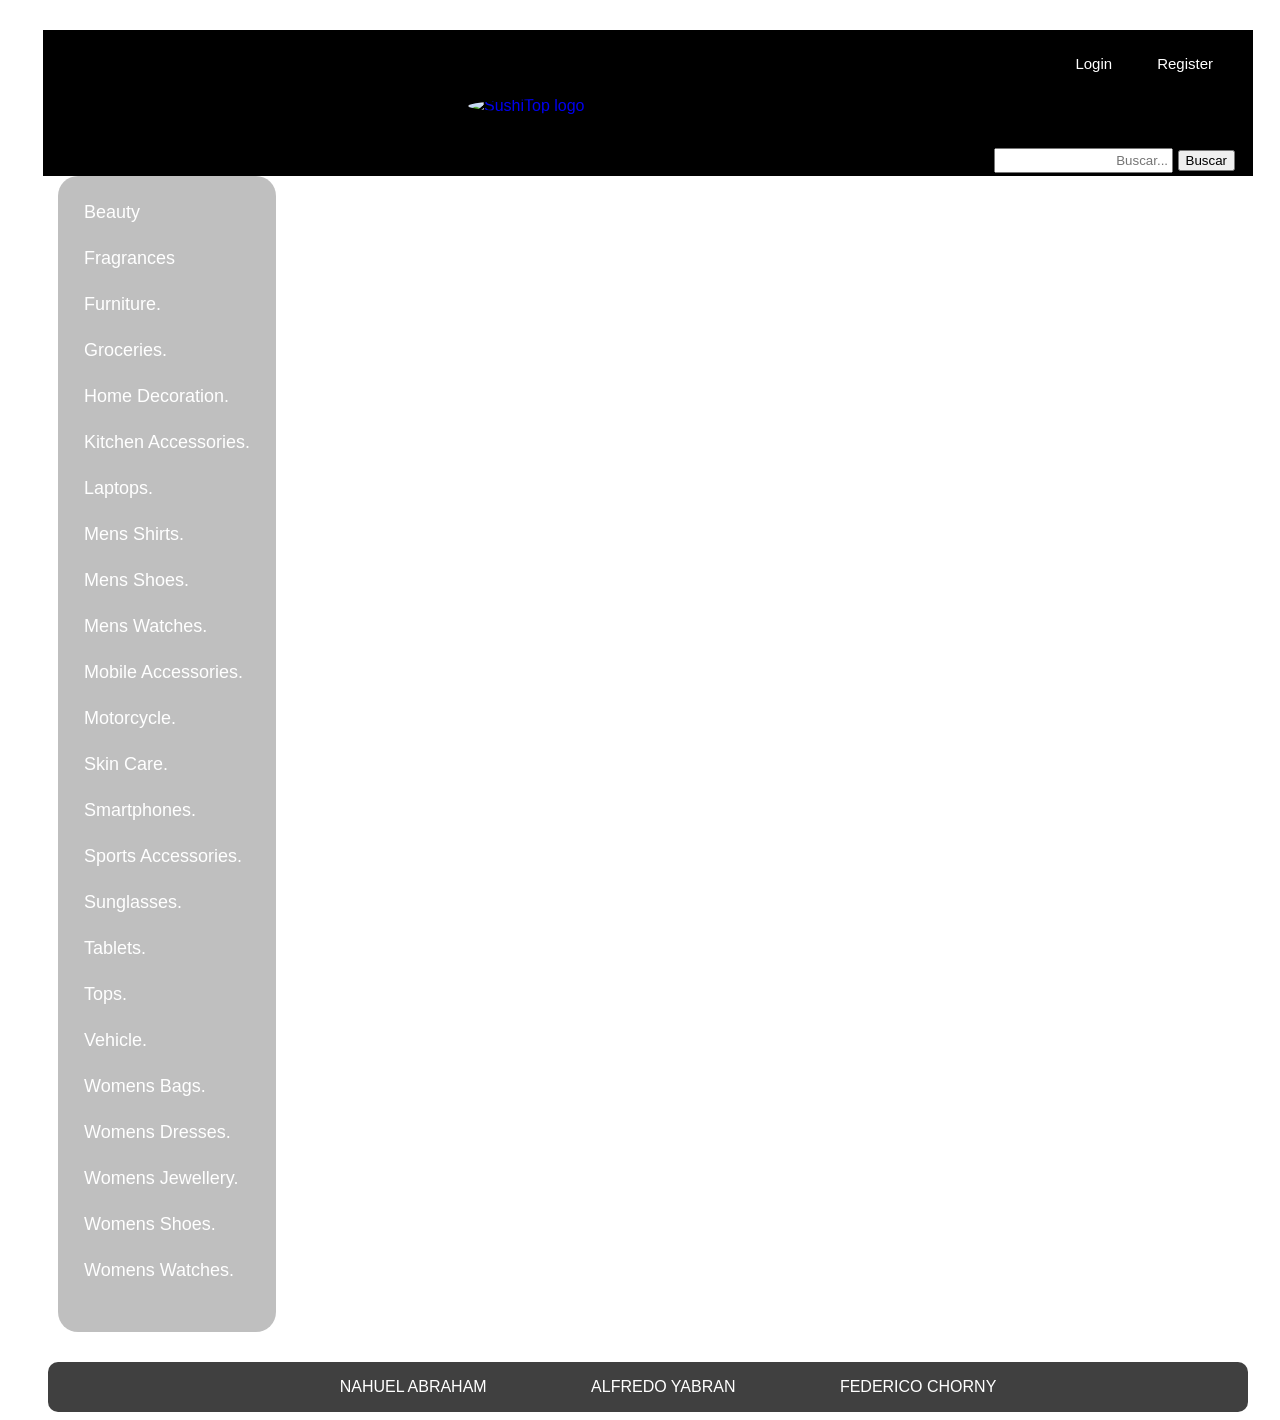
==== index.html @ ca2b3d21 "logout.js y detalles" ====
<!DOCTYPE html>
<html lang="es">
<head>
    <meta charset="UTF-8">
    <meta name="viewport" content="width=device-width, initial-scale=1.0">
    <title>SushiTop</title>
  <link rel="stylesheet" href="CSS/style.css">
</head>
<body>

  <header class="container">
    <div class="sushi-top"></div>
    <nav class="auth sinEmail">
      <ul>
        <li><a href="login.html">Login</a></li>
        <li><a href="register.html">Register</a></li>
      </ul>
    </nav>
    <div class="conEmail">
      <p class="saludo"></p>
      <p class="logOut">Logout</p>
    </div>
    <div class="logo">
          <a href="index.html"><img src="img/logo.svg" alt="SushiTop logo"></a>
    </div>
    <div class="searchbar">
      <form id="searchForm" action="./search-result.html" method="get" class="searchbarform">
            <input type="text" id="searchbar" name="buscar" class="searchbar" placeholder="Buscar...">
            <button type="submit" class="indbutton buttonsearch">Buscar</button>
      </form>
    </div>
  </header>
  <div class="categorysec">
 <main class="mainCategory">
          <aside class="categorynav">
            <ul class="categoryul">
                <li class="categorili"><a href="./category.html" class="categorya">Beauty</a></li>     
                <li class="categorili"><a href="./category.html" class="categorya" >Fragrances</a></li>       
                <li class="categorili"><a href="./category.html" class="categorya">Furniture.</a></li>
                <li class="categorili"><a href="./category.html" class="categorya"> Groceries.</a></li>
                <li class="categorili"><a href="./category.html" class="categorya"> Home Decoration.</a></li>
                <li class="categorili"><a href="./category.html" class="categorya"> Kitchen Accessories.</a></li>
                <li class="categorili"><a href="./category.html" class="categorya"> Laptops.</a></li>
                <li class="categorili"><a href="./category.html" class="categorya"> Mens Shirts.</a></li>
                <li class="categorili"><a href="./category.html" class="categorya"> Mens Shoes.</a></li>
                <li class="categorili"><a href="./category.html" class="categorya"> Mens Watches.</a></li>
                <li class="categorili"><a href="./category.html" class="categorya"> Mobile Accessories.</a></li>
                <li class="categorili"><a href="./category.html" class="categorya"> Motorcycle.</a></li>
                <li class="categorili"><a href="./category.html" class="categorya"> Skin Care.</a></li>
                <li class="categorili"><a href="./category.html" class="categorya"> Smartphones.</a></li>  
                <li class="categorili"><a href="./category.html" class="categorya"> Sports Accessories.</a></li>
                <li class="categorili"><a href="./category.html" class="categorya"> Sunglasses.</a></li>
                <li class="categorili"><a href="./category.html" class="categorya"> Tablets.</a></li>
                <li class="categorili"><a href="./category.html" class="categorya"> Tops.</a></li>
                <li class="categorili"><a href="./category.html" class="categorya"> Vehicle.</a></li>
                <li class="categorili"><a href="./category.html" class="categorya"> Womens Bags.</a></li>
                <li class="categorili"><a href="./category.html" class="categorya"> Womens Dresses.</a></li>
                <li class="categorili"><a href="./category.html" class="categorya"> Womens Jewellery.</a></li>
                <li class="categorili"><a href="./category.html" class="categorya"> Womens Shoes.</a></li>
                <li class="categorili"><a href="./category.html" class="categorya"> Womens Watches.</a></li>
            </ul>
          </aside>

<div>
  <h2>Mas Vendidos      </h2>
<section id="productos" class="products">
  <article class="card">
    
    <img src="img/avocado-salmon-roll.jpg" alt="">
      <h2>Avocado Salmon Roll x5</h2>
      <p>Precio: 15000 $</p>
      <a href="product.html" class="btn">Ver Detalles</a> 
      <br>
    </article>

    <article class="card">
    <img src="img/hot-roll.jpg" alt="">
      <h2>Hot Roll x5</h2>
      <p>Precio: 18000 $</p>
      <a href="product.html" class="btn">Ver Detalles</a> 
      <br>
    </article>

    <article class="card">
    <img src="img/new-york-roll.jpg" alt="">
      <h2>New York Roll x5</h2>
      <p>Precio: 17000 $</p>
      <a href="product.html" class="btn">Ver Detalles</a> 
      <br>
    </article>

    <article class="card">
    <img src="img/nigiri-de-salmon.jpg" alt="">
      <h2>Nigiri de Salmon x5</h2>
      <p>Precio: 20000 $</p>
      <a href="product.html" class="btn">Ver Detalles</a> 
      <br>
    </article>

    <article class="card">
    <img src="img/philadelphia-roll.jpg" alt="">
      <h2>Philadelphia Roll x5</h2>
      <p>Precio: 15000 $</p>
      <a href="product.html" class="btn">Ver Detalles</a> 
      <br>
    </article>
        <article class="card">
    <img src="img/Teriyaki-Salmon-Roll.jpg" alt="">
      <h2>Teriyaki Salmon Roll x5</h2>
      <p>Precio: 18000 $</p>
      <a href="product.html" class="btn">Ver Detalles</a> 
      <br>
    </article>
            <article class="card">
    <img src="img/Ebi-Togarashi-Roll-x5.jpg" alt="">
      <h2>Ebi Togarashi Roll X5</h2>
      <p>Precio: 20000 $</p>
      <a href="product.html" class="btn">Ver Detalles</a> 
      <br>
    </article>        <article class="card">
    <img src="img/salmon-boom-roll-x5.jpg" alt="">
      <h2>Salmon Boom Roll X5</h2>
      <p>Precio: 22000 $</p>
      <a href="product.html" class="btn">Ver Detalles</a> 
      <br>
    </article>
    <article class="card">
        <img src="img/togarashi-ny-phila-x5.jpg" alt="">
      <h2>Togarashi NY Phila x5</h2>
      <p>Precio: 21500 $</p>
      <a href="product.html" class="btn">Ver Detalles</a>
      <br>
    </article>
    <article class="card">
        <img src="img/tempura-salmon-roll-x5.jpg" alt="">
      <h2>Tempura Salmon Roll X5</h2>
      <p>Precio: 21000 $</p>
      <a href="product.html" class="btn">Ver Detalles</a>
      <br>
    </article>
    <article class="card">
      <img src="img/salmon-ebi-furai-roll.jpg" alt="">
      <h2>Salmon Ebi Furai Roll X5</h2>
      <p>Precio: 24000 $</p>
      <a href="product.html" class="btn">Ver Detalles</a>
      <br>
    </article>
    <article class="card">
      <img src="img/Buenos-aires-roll.jpg" alt="">
      <h2>Buenos Aires x5</h2>
      <p>Precio: 23500 $</p>
      <a href="product.html" class="btn">Ver Detalles</a>
      <br>
    </article>

  </section>
  <h2>Menos Vendidos </h2>
  <section id="masVendidos" class="products">
  <article class="card">
    <img src="img/avocado-salmon-roll.jpg" alt="">
      <h2>Avocado Salmon Roll x5</h2>
      <p>Precio: 15000 $</p>
      <a href="product.html" class="btn">Ver Detalles</a> 
      <br>
    </article>

    <article class="card">
    <img src="img/hot-roll.jpg" alt="">
      <h2>Hot Roll x5</h2>
      <p>Precio: 18000 $</p>
      <a href="product.html" class="btn">Ver Detalles</a> 
      <br>
    </article>

    <article class="card">
    <img src="img/new-york-roll.jpg" alt="">
      <h2>New York Roll x5</h2>
      <p>Precio: 17000 $</p>
      <a href="product.html" class="btn">Ver Detalles</a> 
      <br>
    </article>

    <article class="card">
    <img src="img/nigiri-de-salmon.jpg" alt="">
      <h2>Nigiri de Salmon x5</h2>
      <p>Precio: 20000 $</p>
      <a href="product.html" class="btn">Ver Detalles</a> 
      <br>
    </article>

    <article class="card">
    <img src="img/philadelphia-roll.jpg" alt="">
      <h2>Philadelphia Roll x5</h2>
      <p>Precio: 15000 $</p>
      <a href="product.html" class="btn">Ver Detalles</a> 
      <br>
    </article>
        <article class="card">
    <img src="img/Teriyaki-Salmon-Roll.jpg" alt="">
      <h2>Teriyaki Salmon Roll x5</h2>
      <p>Precio: 18000 $</p>
      <a href="product.html" class="btn">Ver Detalles</a> 
      <br>
    </article>
            <article class="card">
    <img src="img/Ebi-Togarashi-Roll-x5.jpg" alt="">
      <h2>Ebi Togarashi Roll X5</h2>
      <p>Precio: 20000 $</p>
      <a href="product.html" class="btn">Ver Detalles</a> 
      <br>
    </article>        <article class="card">
    <img src="img/salmon-boom-roll-x5.jpg" alt="">
      <h2>Salmon Boom Roll X5</h2>
      <p>Precio: 22000 $</p>
      <a href="product.html" class="btn">Ver Detalles</a> 
      <br>
    </article>
    <article class="card">
        <img src="img/togarashi-ny-phila-x5.jpg" alt="">
      <h2>Togarashi NY Phila x5</h2>
      <p>Precio: 21500 $</p>
      <a href="product.html" class="btn">Ver Detalles</a>
      <br>
    </article>
    <article class="card">
        <img src="img/tempura-salmon-roll-x5.jpg" alt="">
      <h2>Tempura Salmon Roll X5</h2>
      <p>Precio: 21000 $</p>
      <a href="product.html" class="btn">Ver Detalles</a>
      <br>
    </article>
    <article class="card">
      <img src="img/salmon-ebi-furai-roll.jpg" alt="">
      <h2>Salmon Ebi Furai Roll X5</h2>
      <p>Precio: 24000 $</p>
      <a href="product.html" class="btn">Ver Detalles</a>
      <br>
    </article>
    <article class="card">
      <img src="img/Buenos-aires-roll.jpg" alt="">
      <h2>Buenos Aires x5</h2>
      <p>Precio: 23500 $</p>
      <a href="product.html" class="btn">Ver Detalles</a>
      <br>
    </article>

  </section>
  </div>
  </main>
  </div>

<footer class="footer">
  <ul class="footer-ul">
    <li class="footer-li">NAHUEL ABRAHAM </li>
    <li class="footer-li">ALFREDO YABRAN </li>
    <li class="footer-li">FEDERICO CHORNY</li>
  </ul>  
</footer>

    <script src="./JS/index.js"></script>
    <script src="./JS/search-result.js"></script>
    <script src="./JS/category.js"></script>
    <script src="./JS/saludo.js"></script>
    <script src="./JS/logout.js"></script>

</body>



</html>
---- CSS/style.css ----
/* Index */

html, body {
  width: 100%;
  min-width: 0;
}

body {
  font-family: Arial, Helvetica, sans-serif;
  background-image: url('../img/elegante-fondo-madera-negra-texturas.avif');
  background-repeat: no-repeat;
  background-size: 100% 100%;
  color: rgb(255, 255, 255);
}

ul, ol {
  list-style: none;
}

img {
  display: block;
  width: 100%;
}

img {
  display: flex;
  width: 100%;
}

a {
  text-decoration: none;
}


/* container */

.container {
    width: 100%;
    max-width: 1180px;
    margin: 0 auto;
    padding: 0 15px;
}

.mainCategory {
    display: flex;
    width: 100%;
    max-width: 1180px;
    margin: 0 auto;
    padding: 0 15px;
}


/* HEADER */

header {
  padding-top: 20px;
  background-color: #000000;
}

.sushi-top {
  text-align: right;
  margin-bottom: 30px;
}

.logo {
  display: flex;
  justify-content: center;
  margin-bottom: 30px;
}

.logo img {
  width: 360px;
  border-radius: 50%;
}

.auth {
  font-size: 12px;
  color: #000000;
  margin-left: 10px;
  display: flex;
  justify-content: right;
  padding: 25px;
}

.auth ul {
  margin: 0;
  padding: 0;
  display: flex;
}

.auth li {
  margin-left: 45px;
}

.auth a {
  font-size: 15px;
  color: #ffffff;
  display: flex;
  justify-content: right;
}

.searchbar {
  text-align: right;
  padding: 3px;
}

/* Estado de login (sinEmail / conEmail) */

.conEmail {
  display: none;
  text-align: right;
  padding: 25px;
  color: #ffffff;
}

.saludo {
  font-size: 15px;
  margin-bottom: 6px;
}

.logOut {
  font-size: 15px;
  cursor: pointer;
  text-decoration: underline;
}

/* Category */

.categorynav {
    background-color: rgba(128, 128, 128, 0.5);
    border-radius: 20px;
    font-family: Arial, Helvetica, sans-serif;
    display: flex;
    flex-direction: column;
    padding: 26px;
}

.categoryul {
    display: flex;
    flex-direction: column;
    list-style: none;
    padding: 0;
    margin: 0;
}

.categorili {
    margin-bottom: 25px;
}

.categorynav a {
    color: #ffffff;
    font-size: 18px;
    align-items: center;
}

.categorylist {
    justify-content: space-around;
}


/* Product */

.products {
  display: flex;
  flex-wrap: wrap;
  justify-content: space-between;
}

.card {
  width: 450px;
  padding: 1%;
}

.card img {
  height: 75%;
}

.card h2 {
  font-size: 18px;
  color: #ffffff;
  margin: 10px 0;
  text-align: center;
}

.card p {
  font-size: 13px;
  margin-bottom: 10px;
}

.btn {
  background: #444;
  color: white;
  padding: 8px 12px;
  font-size: 12px;
}

.divcate {
  width: 300px;
  background: rgba(0,0,0,0.45);
  border-radius: 12px;
  padding: 12px;
  box-sizing: border-box;
  margin-bottom: 18px;
}

.divcate .produim {
  height: 160px;
  width: 100%;
  object-fit: contain;
  border-radius: 8px;
  display: block;
}

.produtit {
  font-weight: 700;
  font-size: 16px;
  color: #ffffff;
  margin: 8px 0 6px 0;
  text-align: center;
}

.produdes {
  font-size: 13px;
  color: #dddddd;
  margin-bottom: 8px;
}

.produprec {
  color: burlywood;
  font-weight: 700;
  margin-bottom: 8px;
}

.produinfo {
  background: #444;
  color: white;
  padding: 6px 10px;
  font-size: 13px;
  border-radius: 8px;
  display: inline-block;
  text-decoration: none;
}

.product-container {
  width: 100%;
  max-width: 1180px;
  margin: 40px auto;
  padding: 0;
}

.product-container h1 {
  margin-bottom: 24px;
  color: #ffffff;
}

.product-info {
  padding: 26px;
  border-radius: 20px;
  font-family: Arial, Helvetica, sans-serif;
  display: flex;
  flex-direction: column;
  justify-content: space-around;
  max-width: 1180px;
  margin: 0 auto;
}

.tags {
  letter-spacing: 10px;
  background-color: #444;
}

.precio {
  font-size: 40px;
  font-family: 'Times New Roman', Times, serif;
  color: burlywood;
}

.tags {
  background-color: #444;
  color: #ffffff;
  font-size: 12px;
  padding: 6px 14px;
  border-radius: 20px;
  display: inline-block;
  margin-bottom: 12px;
}

.tags a {
    color: white;
}

.containerReviews h3 {
  font-size: 16px;
  margin-top: 20px;
  margin-bottom: 14px;
}

.containerReviews input,
.containerReviews select,
.containerReviews textarea {
  background: #222222;
  color: #ffffff;
  border-radius: 6px;
  padding: 10px;
  margin-bottom: 12px;
  font-size: 13px;
  width: 100%;
  box-sizing: border-box;
}

.containerReviews button {
  background: #444444;
  color: white;
  padding: 10px;
  border-radius: 6px;
  font-size: 14px;
  width: 100%;
}

/* login y register */

.login-container {
  display: flex;
  justify-content: center;
  align-items: center;
  min-height: 100vh;
}

.usersec {
    width: 100%;
    display: flex;
    flex-direction: column;
    align-items: center;
    height: 88vh;
    justify-content: center;
}

.usersec h1 {
  text-align: center;
}

.usersec a {
  text-align: center;
}

.form_user {
    background-color: rgba(0, 0, 0, 0.295);
    padding: 26px;
    border-radius: 20px;
    font-family: Arial, Helvetica, sans-serif;
    display: flex;
    flex-direction: column;
    justify-content: space-around;
    height: 490px;
}


/* Footer */

footer {
  background: rgb(64, 64, 64);
  margin: 30px auto 0;
  border-radius: 10px;
  width: 100%;
  max-width: 1200px;
  color: #ffffff;
  justify-content: space-around;
}

footer {
  display: flex;
  margin-bottom: auto;
  text-align: center;
}

footer li {
  display: inline;
  margin: 50px;
}


/* Celular */

@media (max-width: 420px) {

  body {
    background-size: cover;
  }

  .container {
    width: 100%;
    padding: 0 10px;
    box-sizing: border-box;
  }

  header {
    padding-top: 10px;
  }

  .auth {
    justify-content: center;
    padding: 10px;
    margin-left: 0;
  }

  .auth li {
    margin-left: 20px;
  }

  .auth a {
    margin-left: 0;
    font-size: 13px;
  }

  .logo img {
    width: 180px;
  }

  .searchbar {
    text-align: center;
    padding: 6px 10px;
  }

  .searchbar input {
    width: 70%;
  }

  .mainCategory {
    flex-direction: column;
    padding: 0 10px;
    box-sizing: border-box;
  }

  .categorynav {
    width: 100%;
    box-sizing: border-box;
    margin-bottom: 20px;
    border-radius: 10px;
  }

  .categorynav a {
    font-size: 15px;
  }

  .categorili {
    margin-bottom: 15px;
  }

  .products {
    display: flex;
    flex-direction: row;
    flex-wrap: wrap;
    justify-content: space-evenly;
  }

  .divcate {
    width: 150px;
  }

  .card {
    width: 100%;
    box-sizing: border-box;
    padding: 10px;
  }

  .card img {
    height: auto;
    width: 100%;
  }

  .card h2 {
    font-size: 16px;
  }

  .product-container {
    padding: 0 10px;
    margin: 20px auto;
    box-sizing: border-box;
  }

  .product-info {
    padding: 16px 10px;
    box-sizing: border-box;
  }

  .precio {
    font-size: 28px;
  }

  .usersec {
    height: auto;
    padding: 30px 10px;
    box-sizing: border-box;
  }

  .form_user {
    width: 100%;
    box-sizing: border-box;
    height: 400px;
    padding: 20px;
    border-radius: 14px;
  }

  footer {
    flex-direction: column;
    width: 100%;
    border-radius: 0;
    margin-top: 20px;
    padding: 16px 0;
    box-sizing: border-box;
  }

  footer li {
    display: block;
    margin: 8px 0;
    text-align: center;
  }
}
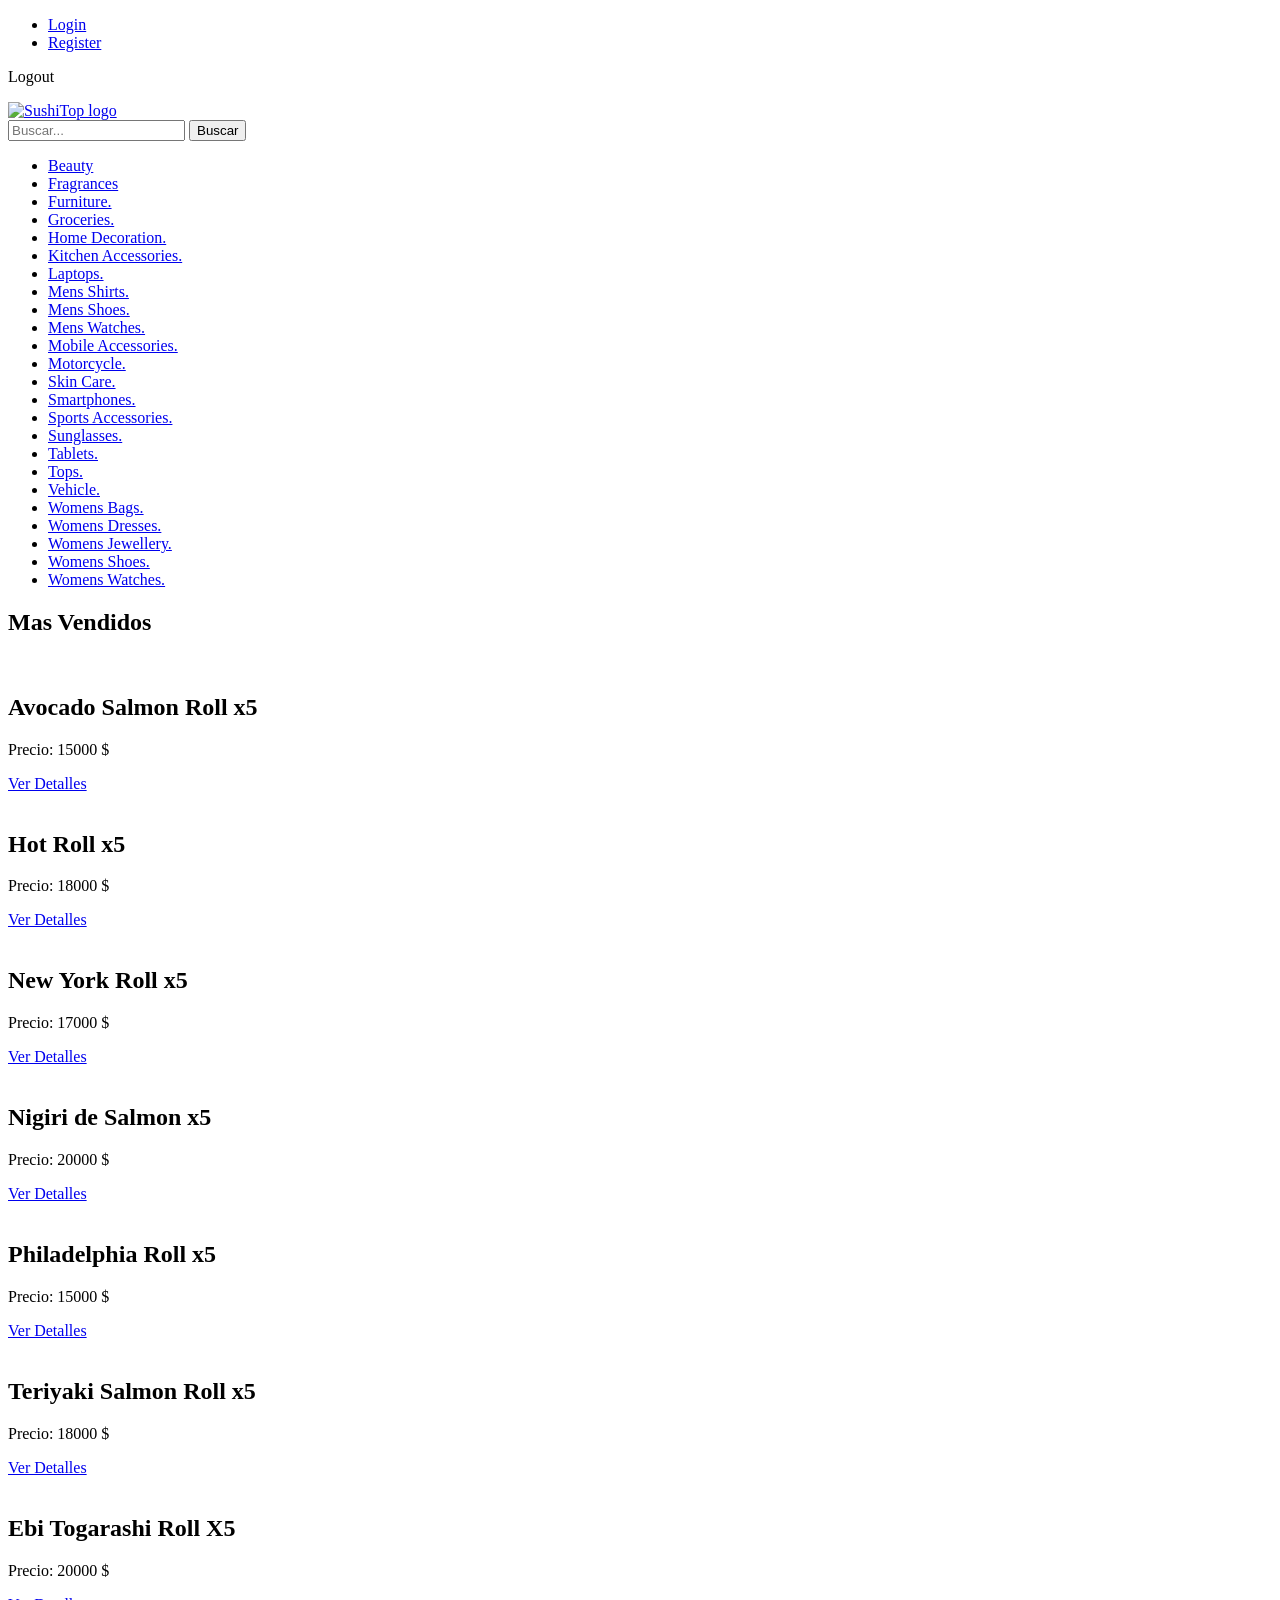
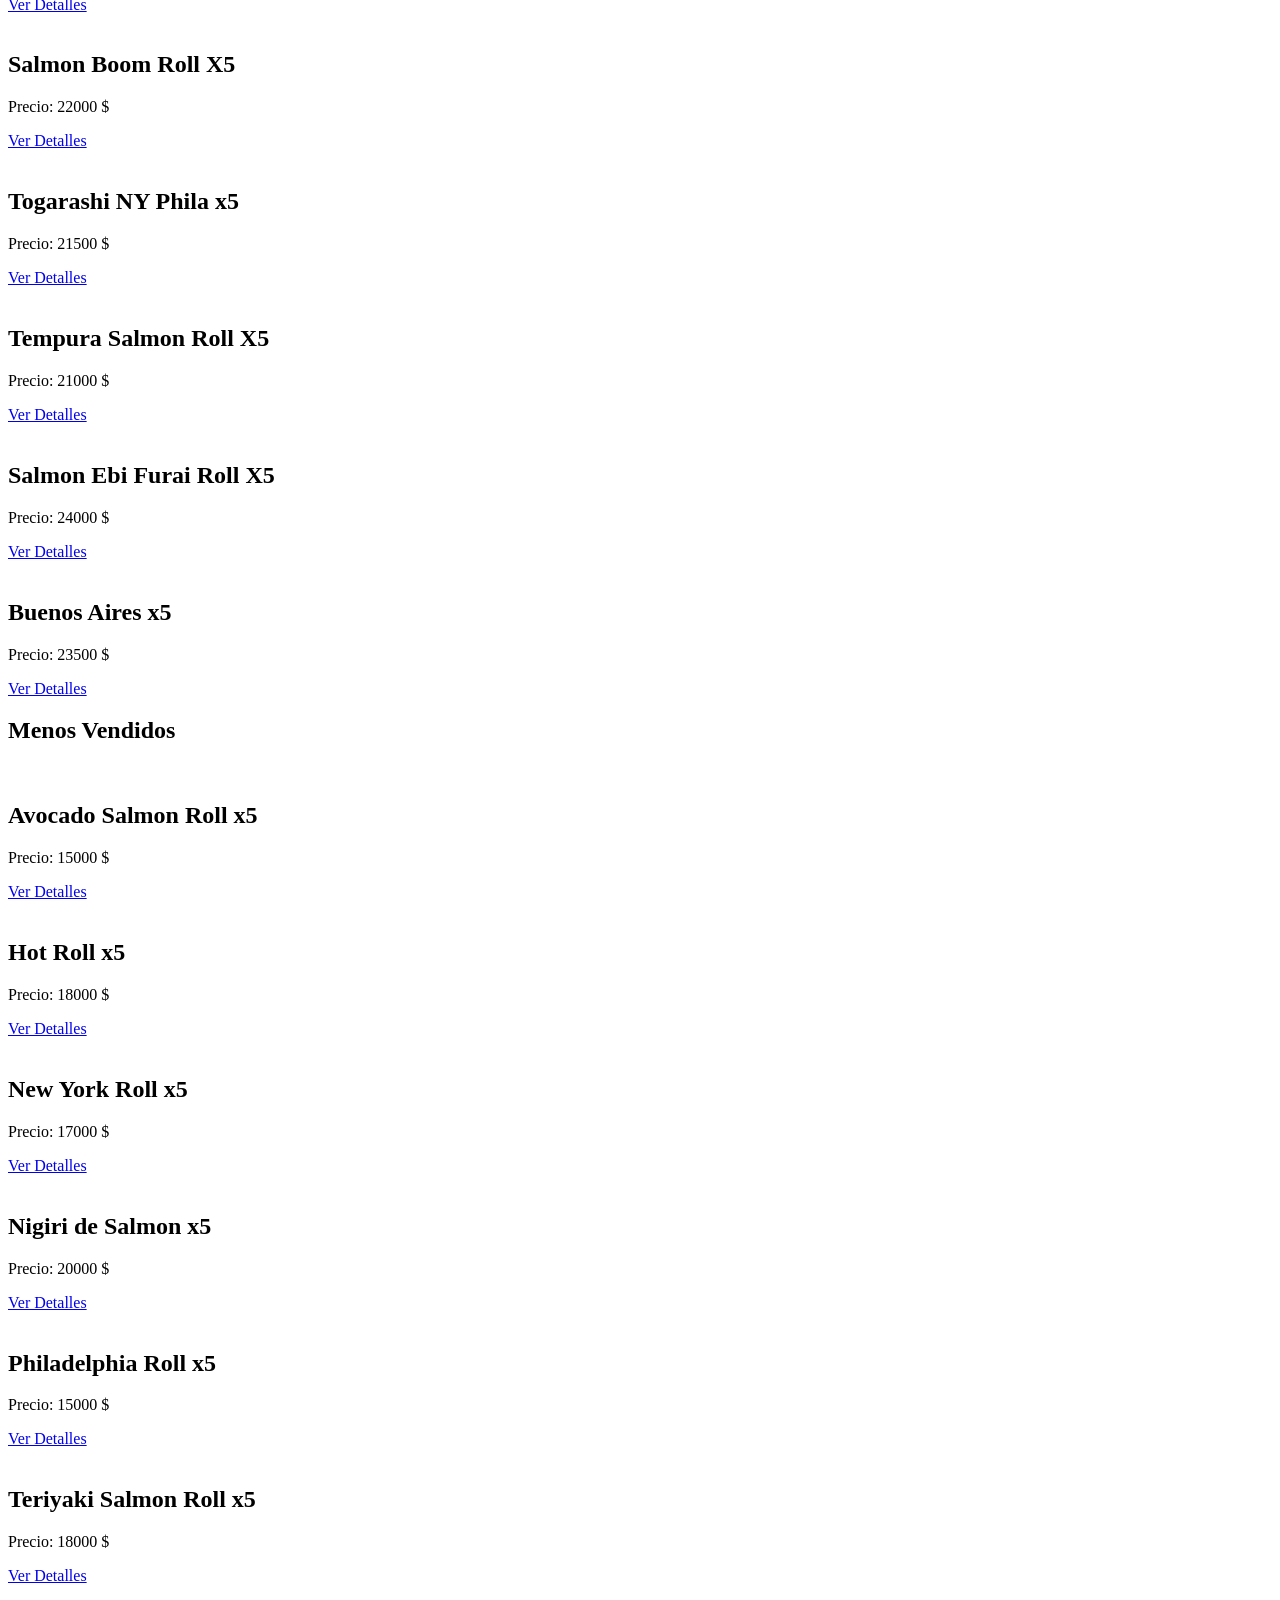
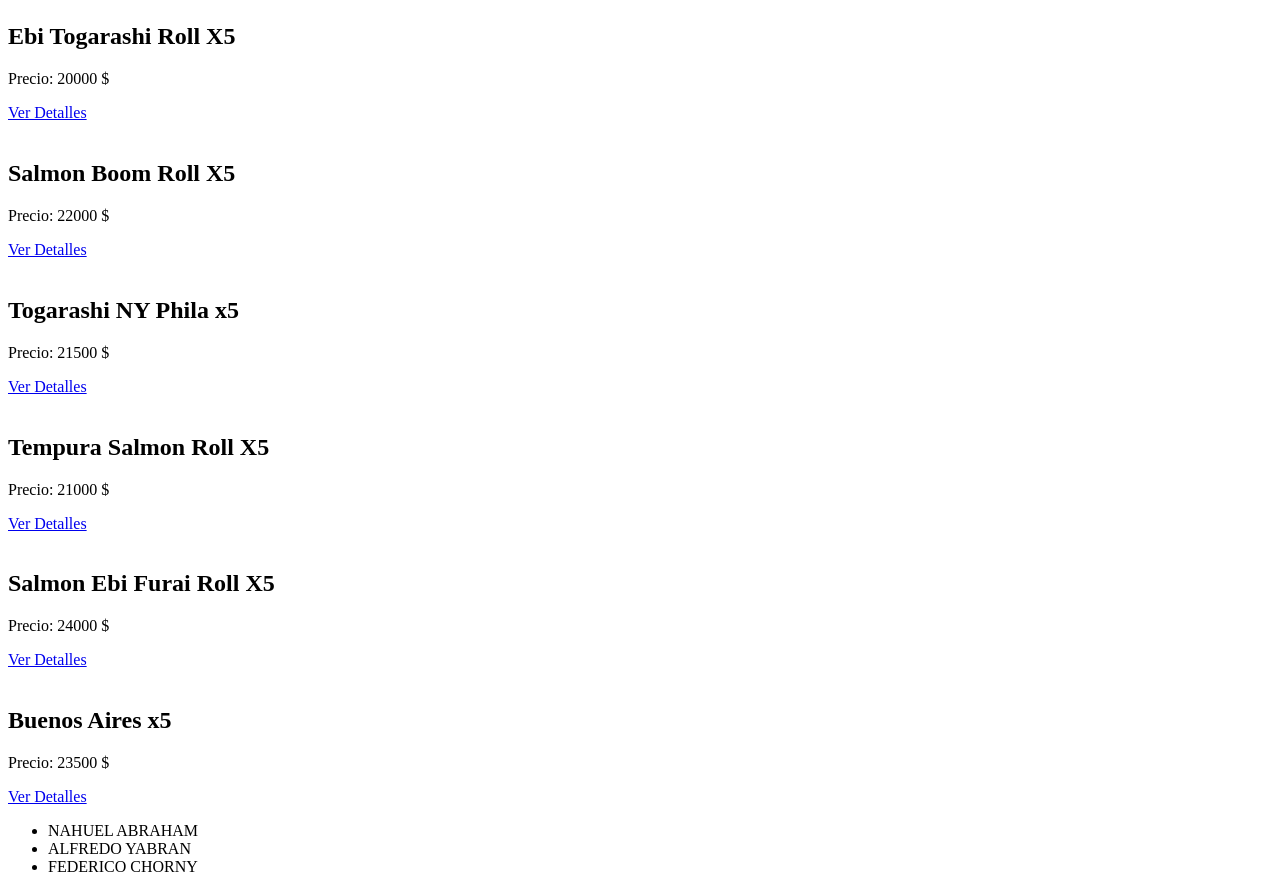
==== commit 3eab2a76: "ordeno nombres de carpetas segun la consigna y arreglo los script src de cada pagina" ====
--- a/index.html
+++ b/index.html
@@ -4,7 +4,7 @@
     <meta charset="UTF-8">
     <meta name="viewport" content="width=device-width, initial-scale=1.0">
     <title>SushiTop</title>
-  <link rel="stylesheet" href="CSS/style.css">
+    <link rel="stylesheet" href="css/style.css">
 </head>
 <body>
 
@@ -257,11 +257,9 @@
   </ul>  
 </footer>
 
-    <script src="./JS/index.js"></script>
-    <script src="./JS/search-result.js"></script>
-    <script src="./JS/category.js"></script>
-    <script src="./JS/saludo.js"></script>
-    <script src="./JS/logout.js"></script>
+<script src="./js/index.js"></script>
+<script src="./js/saludo.js"></script>
+<script src="./js/logout.js"></script>
 
 </body>
 
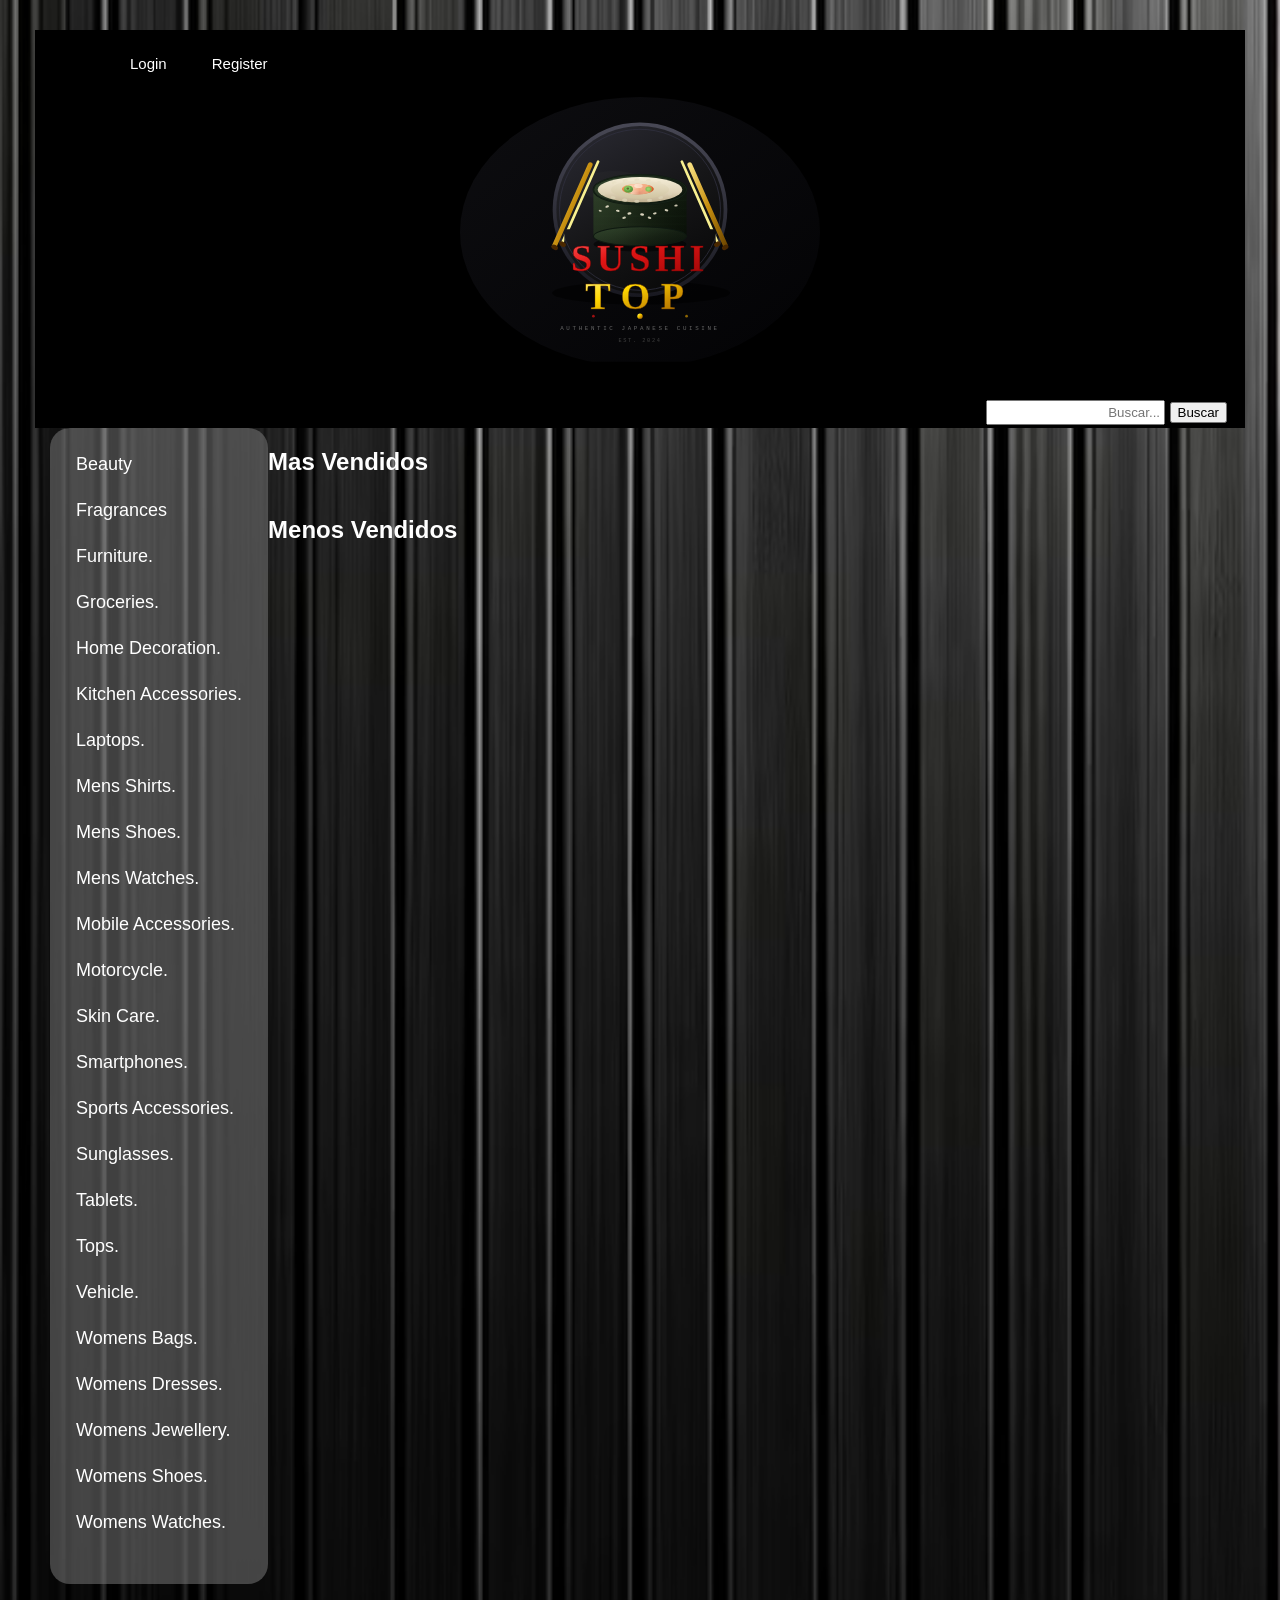
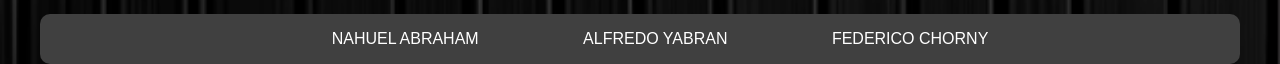
==== commit bb7319d0: "cambios" ====
--- a/index.html
+++ b/index.html
@@ -4,7 +4,7 @@
     <meta charset="UTF-8">
     <meta name="viewport" content="width=device-width, initial-scale=1.0">
     <title>SushiTop</title>
-    <link rel="stylesheet" href="css/style.css">
+  <link rel="stylesheet" href="CSS/style.css">
 </head>
 <body>
 
@@ -257,9 +257,10 @@
   </ul>  
 </footer>
 
-<script src="./js/index.js"></script>
-<script src="./js/saludo.js"></script>
-<script src="./js/logout.js"></script>
+    <script src="./JS/index.js"></script>
+    <script src="./JS/search-result.js"></script>
+    <script src="./JS/saludo.js"></script>
+    <script src="./JS/logout.js"></script>
 
 </body>
 
--- a/CSS/style.css
+++ b/CSS/style.css
@@ -0,0 +1,519 @@
+/* Index */
+
+html, body {
+  width: 100%;
+  min-width: 0;
+  margin: 0;
+}
+
+body {
+  font-family: Arial, Helvetica, sans-serif;
+  background-image: url('../img/elegante-fondo-madera-negra-texturas.avif');
+  background-repeat: no-repeat;
+  background-size: 100% 100%;
+  color: rgb(255, 255, 255);
+}
+
+ul, ol {
+  list-style: none;
+}
+
+img {
+  display: block;
+  width: 100%;
+}
+
+img {
+  display: flex;
+  width: 100%;
+}
+
+a {
+  text-decoration: none;
+}
+
+
+/* container */
+
+.container {
+    width: 100%;
+    max-width: 1180px;
+    margin: 0 auto;
+    padding: 0 15px;
+}
+
+.mainCategory {
+    display: flex;
+    width: 100%;
+    max-width: 1180px;
+    margin: 0 auto;
+    padding: 0 15px;
+}
+
+
+/* HEADER */
+
+header {
+  padding-top: 20px;
+  background-color: #000000;
+}
+
+.sushi-top {
+  text-align: right;
+  margin-bottom: 30px;
+}
+
+.logo {
+  display: flex;
+  justify-content: center;
+  margin-bottom: 30px;
+}
+
+.logo img {
+  width: 360px;
+  border-radius: 50%;
+}
+
+.auth {
+  font-size: 12px;
+  color: #000000;
+  margin-left: 10px;
+  display: flex;
+  justify-content: right;
+  padding: 25px;
+}
+
+.auth ul {
+  margin: 0;
+  padding: 0;
+  display: flex;
+}
+
+.auth li {
+  margin-left: 45px;
+}
+
+.auth a {
+  font-size: 15px;
+  color: #ffffff;
+  display: flex;
+  justify-content: right;
+}
+
+.searchbar {
+  text-align: right;
+  padding: 3px;
+}
+
+/* Estado de login (sinEmail / conEmail) */
+
+.conEmail {
+  display: none;
+  text-align: right;
+  padding: 25px;
+  color: #ffffff;
+}
+
+.saludo {
+  font-size: 15px;
+  margin-bottom: 6px;
+}
+
+.logOut {
+  font-size: 15px;
+  cursor: pointer;
+  text-decoration: underline;
+}
+
+/* Category */
+
+.categorynav {
+    background-color: rgba(128, 128, 128, 0.5);
+    border-radius: 20px;
+    font-family: Arial, Helvetica, sans-serif;
+    display: flex;
+    flex-direction: column;
+    padding: 26px;
+}
+
+.categoryul {
+    display: flex;
+    flex-direction: column;
+    list-style: none;
+    padding: 0;
+    margin: 0;
+}
+
+.categorili {
+    margin-bottom: 25px;
+}
+
+.categorynav a {
+    color: #ffffff;
+    font-size: 18px;
+    align-items: center;
+}
+
+.categorylist {
+    justify-content: space-around;
+}
+
+
+/* Product */
+
+.products {
+  display: flex;
+  flex-wrap: wrap;
+  justify-content: space-between;
+}
+
+.card {
+  width: 450px;
+  padding: 1%;
+}
+
+.card img {
+  height: 75%;
+}
+
+.card h2 {
+  font-size: 18px;
+  color: #ffffff;
+  margin: 10px 0;
+  text-align: center;
+}
+
+.card p {
+  font-size: 13px;
+  margin-bottom: 10px;
+}
+
+.btn {
+  background: #444;
+  color: white;
+  padding: 8px 12px;
+  font-size: 12px;
+}
+
+.divcate {
+  width: 300px;
+  background: rgba(0,0,0,0.45);
+  border-radius: 12px;
+  padding: 12px;
+  box-sizing: border-box;
+  margin-bottom: 18px;
+}
+
+.divcate .produim {
+  height: 160px;
+  width: 100%;
+  object-fit: contain;
+  border-radius: 8px;
+  display: block;
+}
+
+.produtit {
+  font-weight: 700;
+  font-size: 16px;
+  color: #ffffff;
+  margin: 8px 0 6px 0;
+  text-align: center;
+}
+
+.produdes {
+  font-size: 13px;
+  color: #dddddd;
+  margin-bottom: 8px;
+}
+
+.produprec {
+  color: burlywood;
+  font-weight: 700;
+  margin-bottom: 8px;
+}
+
+.produinfo {
+  background: #444;
+  color: white;
+  padding: 6px 10px;
+  font-size: 13px;
+  border-radius: 8px;
+  display: inline-block;
+  text-decoration: none;
+}
+
+.product-container {
+  width: 100%;
+  max-width: 1180px;
+  margin: 40px auto;
+  padding: 0;
+}
+
+.product-container h1 {
+  margin-bottom: 24px;
+  color: #ffffff;
+}
+
+.product-info {
+  padding: 26px;
+  border-radius: 20px;
+  font-family: Arial, Helvetica, sans-serif;
+  display: flex;
+  flex-direction: column;
+  justify-content: space-around;
+  max-width: 1180px;
+  margin: 0 auto;
+}
+
+.tags {
+  letter-spacing: 10px;
+  background-color: #444;
+}
+
+.precio {
+  font-size: 40px;
+  font-family: 'Times New Roman', Times, serif;
+  color: burlywood;
+}
+
+.tags {
+  background-color: #444;
+  color: #ffffff;
+  font-size: 12px;
+  padding: 6px 14px;
+  border-radius: 20px;
+  display: inline-block;
+  margin-bottom: 12px;
+}
+
+.tags a {
+    color: white;
+}
+
+.containerReviews h3 {
+  font-size: 16px;
+  margin-top: 20px;
+  margin-bottom: 14px;
+}
+
+.containerReviews input,
+.containerReviews select,
+.containerReviews textarea {
+  background: #222222;
+  color: #ffffff;
+  border-radius: 6px;
+  padding: 10px;
+  margin-bottom: 12px;
+  font-size: 13px;
+  width: 100%;
+  box-sizing: border-box;
+}
+
+.containerReviews button {
+  background: #444444;
+  color: white;
+  padding: 10px;
+  border-radius: 6px;
+  font-size: 14px;
+  width: 100%;
+}
+
+/* login y register */
+
+.login-container {
+  display: flex;
+  justify-content: center;
+  align-items: center;
+  min-height: 100vh;
+}
+
+.usersec {
+    width: 100%;
+    display: flex;
+    flex-direction: column;
+    align-items: center;
+    height: 88vh;
+    justify-content: center;
+}
+
+.usersec h1 {
+  text-align: center;
+}
+
+.usersec a {
+  text-align: center;
+}
+
+.form_user {
+    background-color: rgba(0, 0, 0, 0.295);
+    padding: 26px;
+    border-radius: 20px;
+    font-family: Arial, Helvetica, sans-serif;
+    display: flex;
+    flex-direction: column;
+    justify-content: space-around;
+    height: 490px;
+}
+
+
+/* Footer */
+
+footer {
+  background: rgb(64, 64, 64);
+  margin: 30px auto 0;
+  border-radius: 10px;
+  width: 100%;
+  max-width: 1200px;
+  color: #ffffff;
+  justify-content: space-around;
+}
+
+footer {
+  display: flex;
+  margin-bottom: auto;
+  text-align: center;
+}
+
+footer li {
+  display: inline;
+  margin: 50px;
+}
+
+
+/* Celular */
+
+@media (max-width: 420px) {
+
+  body {
+    background-size: cover;
+  }
+
+  .container {
+    width: 100%;
+    padding: 0 10px;
+    box-sizing: border-box;
+  }
+
+  header {
+    padding-top: 10px;
+  }
+
+  .auth {
+    justify-content: center;
+    padding: 10px;
+    margin-left: 0;
+  }
+
+  .auth li {
+    margin-left: 20px;
+  }
+
+  .auth a {
+    margin-left: 0;
+    font-size: 13px;
+  }
+
+  .logo img {
+    width: 180px;
+  }
+
+  .searchbar {
+    text-align: center;
+    padding: 6px 10px;
+  }
+
+  .searchbar input {
+    width: 70%;
+  }
+
+  .mainCategory {
+    flex-direction: row;
+    padding: 0 10px;
+    box-sizing: border-box;
+  }
+
+  .categorynav {
+    width: 38%;
+    box-sizing: border-box;
+    margin-bottom: 20px;
+    border-radius: 10px;
+  }
+
+  .categorynav a {
+    font-size: 15px;
+  }
+
+  .categorili {
+    margin-bottom: 15px;
+  }
+
+  .products {
+    display: flex;
+    flex-direction: row;
+    flex-wrap: wrap;
+    justify-content: space-evenly;
+  }
+
+  .divcate {
+    width: 95px;
+  }
+
+  .card {
+    width: 100%;
+    box-sizing: border-box;
+    padding: 10px;
+  }
+
+  .card img {
+    height: auto;
+    width: 100%;
+  }
+
+  .card h2 {
+    font-size: 16px;
+  }
+
+  .product-container {
+    padding: 0 10px;
+    margin: 20px auto;
+    box-sizing: border-box;
+  }
+
+  .product-info {
+    padding: 16px 10px;
+    box-sizing: border-box;
+  }
+
+  .precio {
+    font-size: 28px;
+  }
+
+  .usersec {
+    height: auto;
+    padding: 30px 10px;
+    box-sizing: border-box;
+  }
+
+  .form_user {
+    width: 100%;
+    box-sizing: border-box;
+    height: 400px;
+    padding: 20px;
+    border-radius: 14px;
+  }
+
+  footer {
+    flex-direction: column;
+    width: 100%;
+    border-radius: 0;
+    margin-top: 20px;
+    padding: 16px 0;
+    box-sizing: border-box;
+  }
+
+  footer li {
+    display: block;
+    margin: 8px 0;
+    text-align: center;
+  }
+}
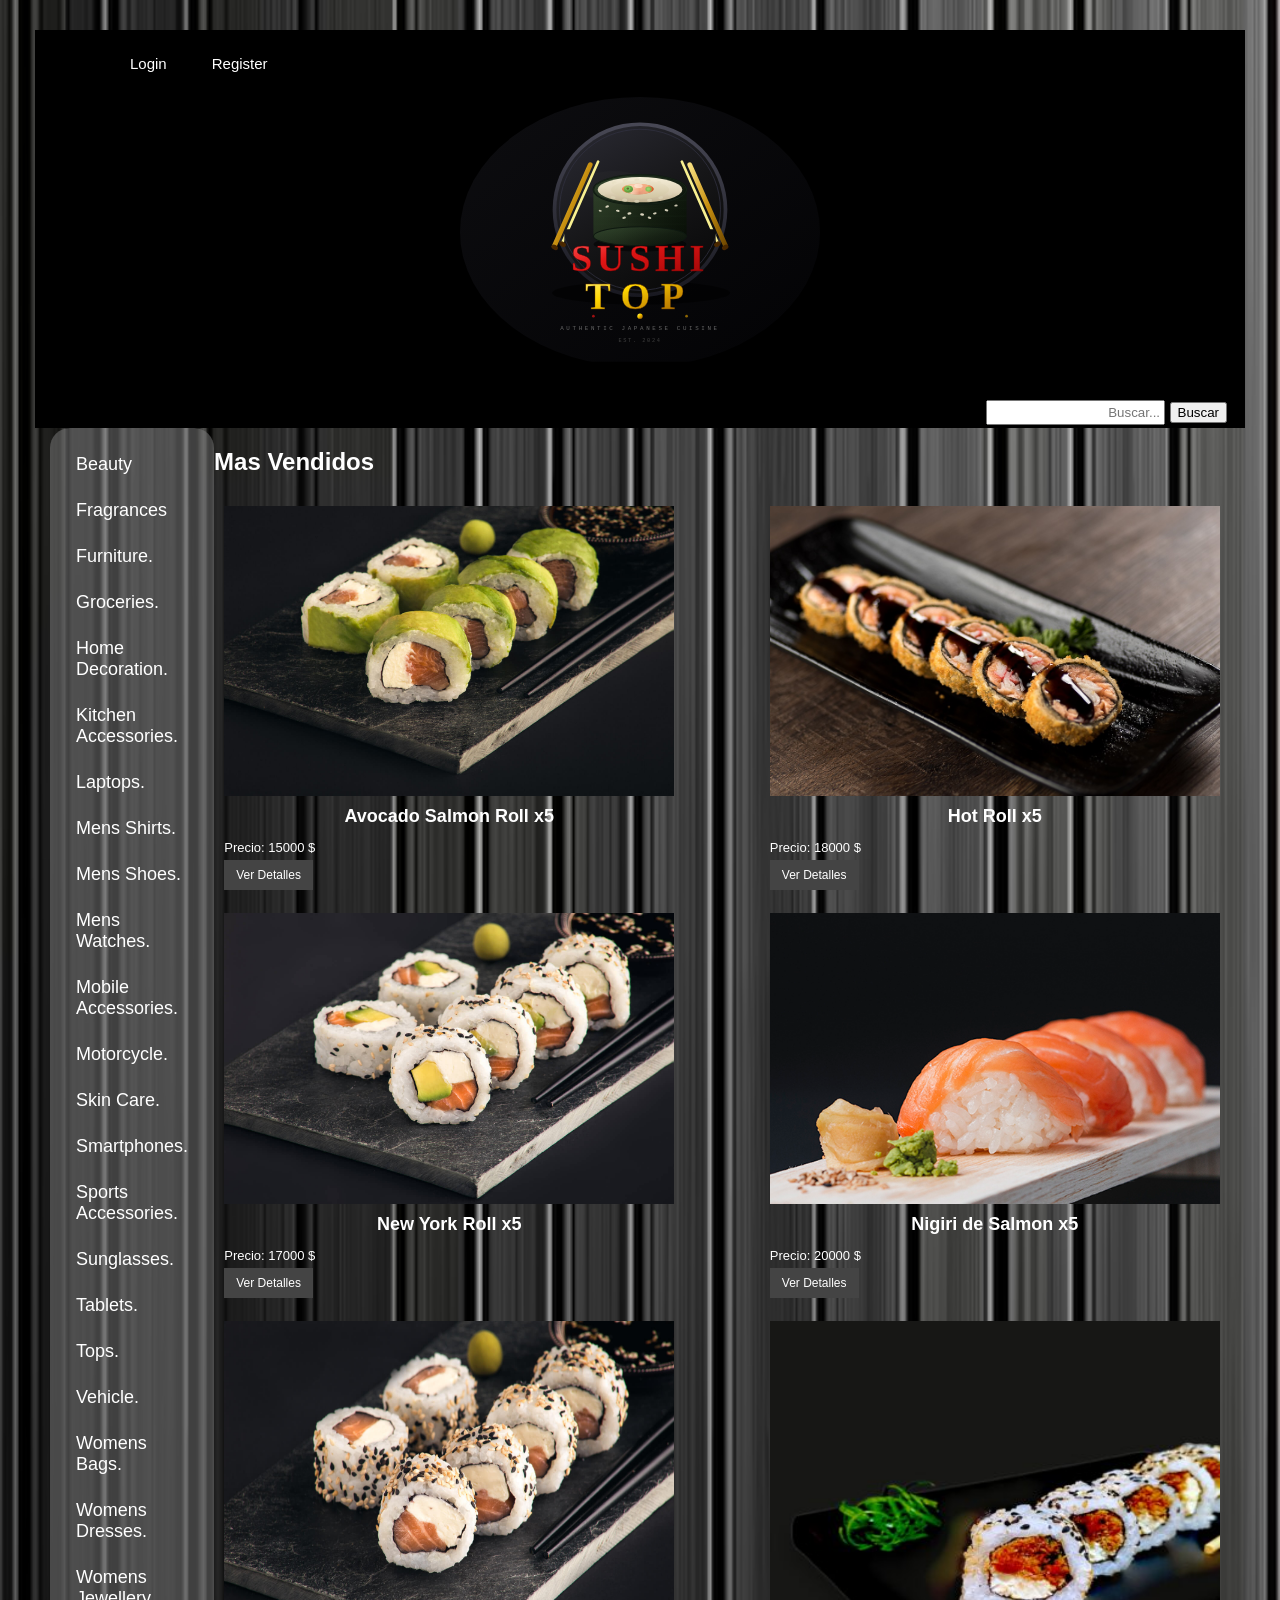
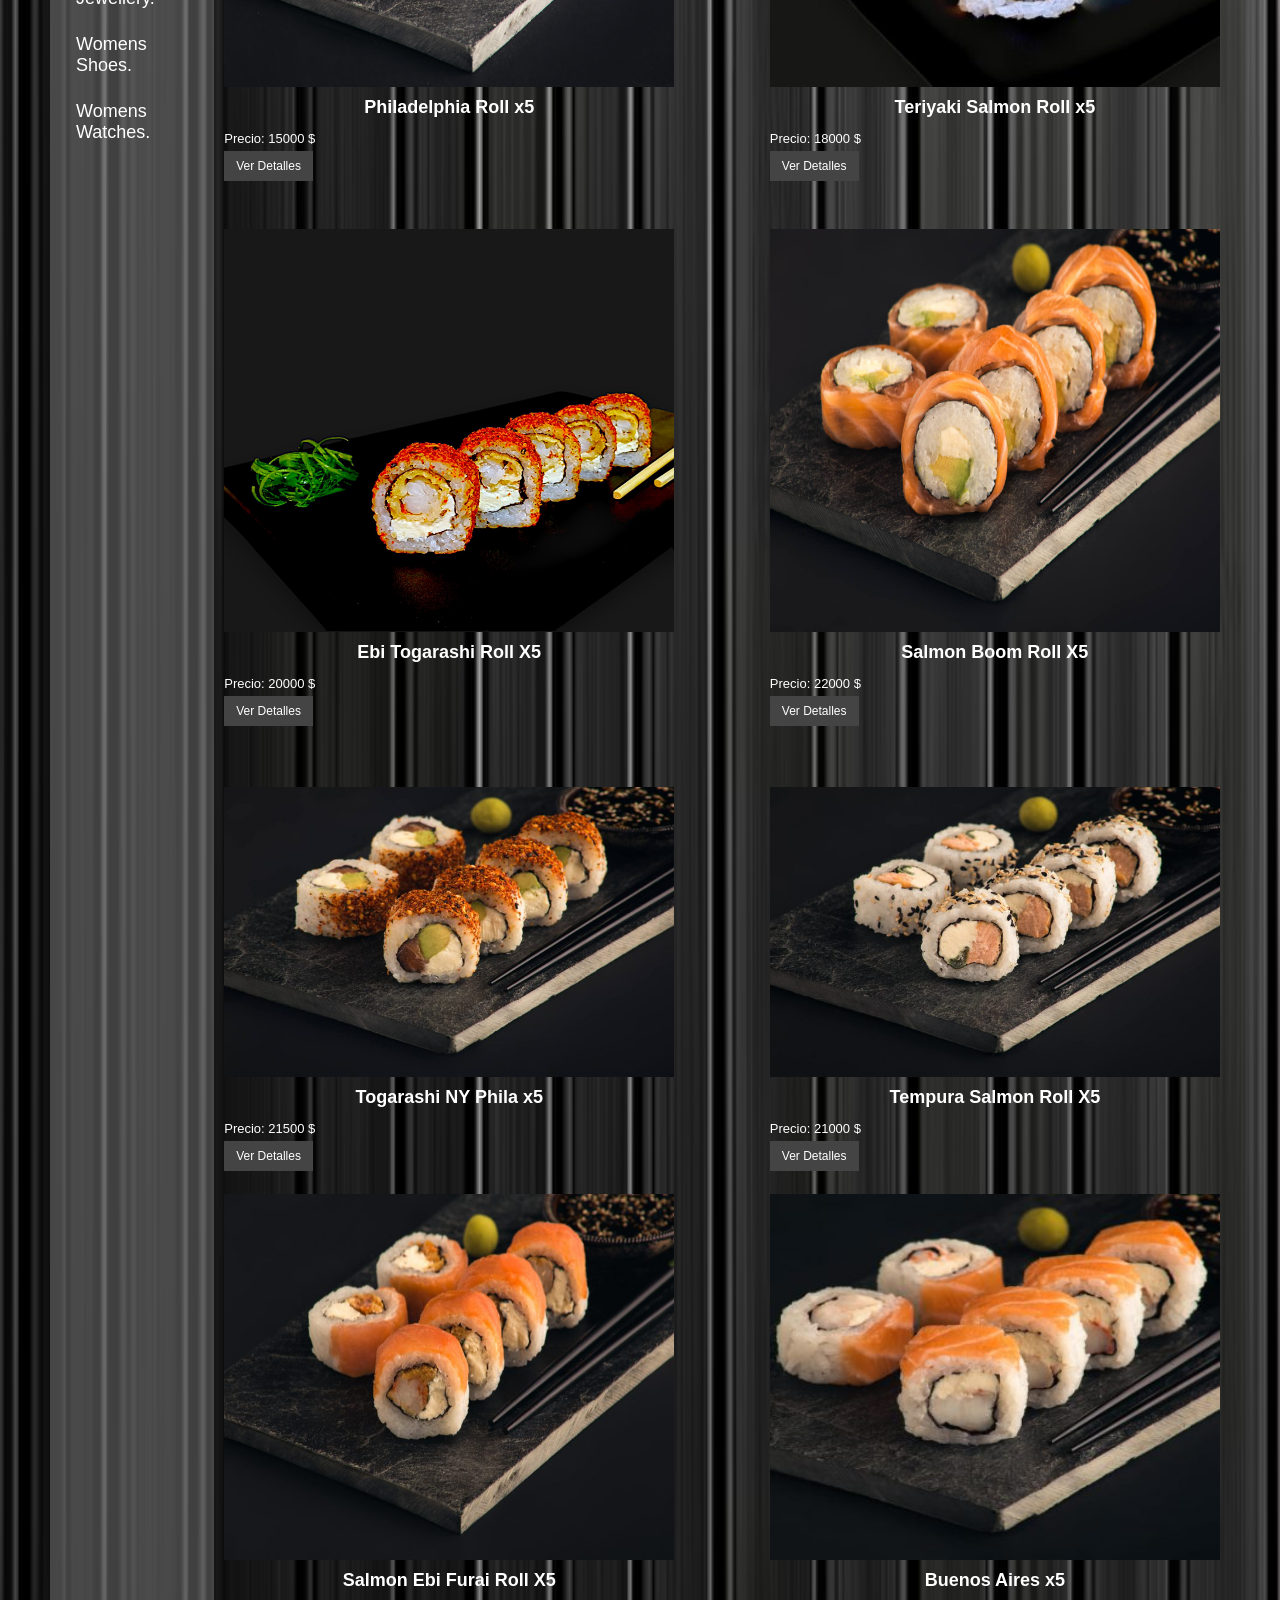
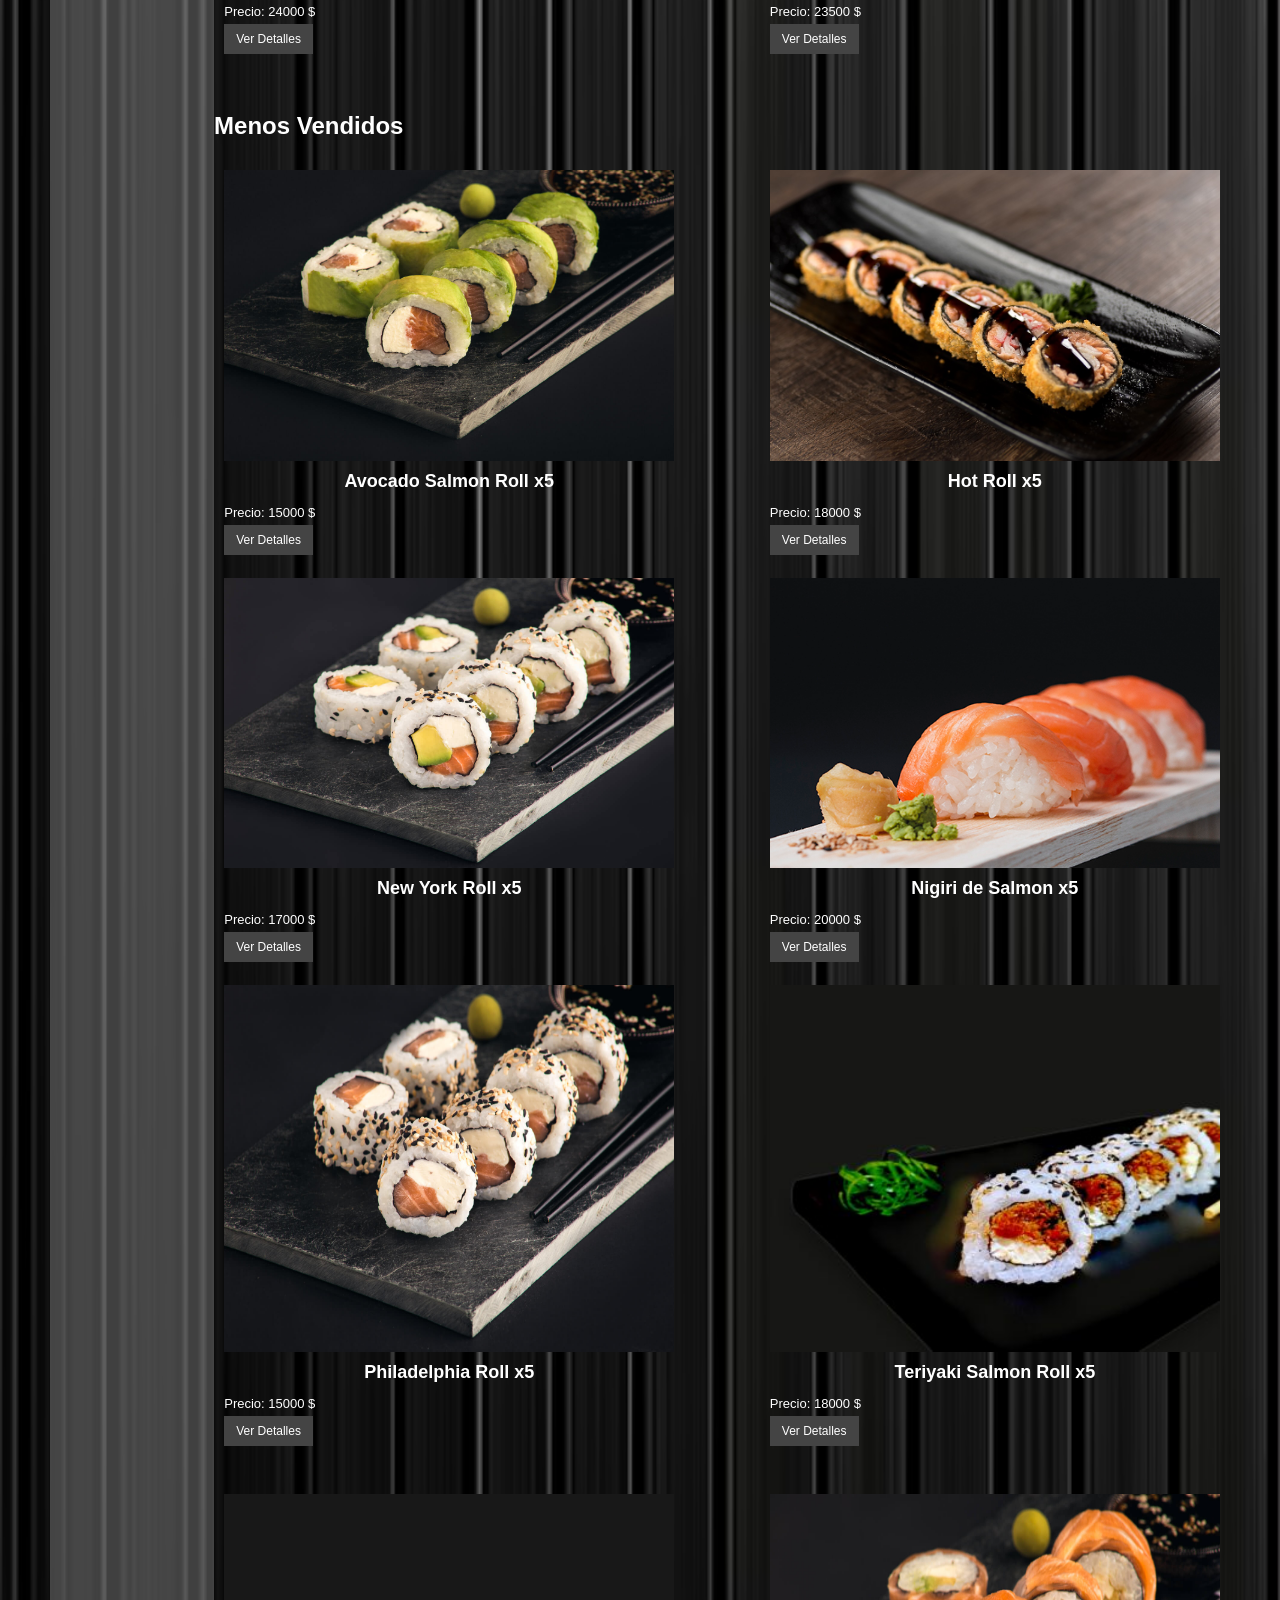
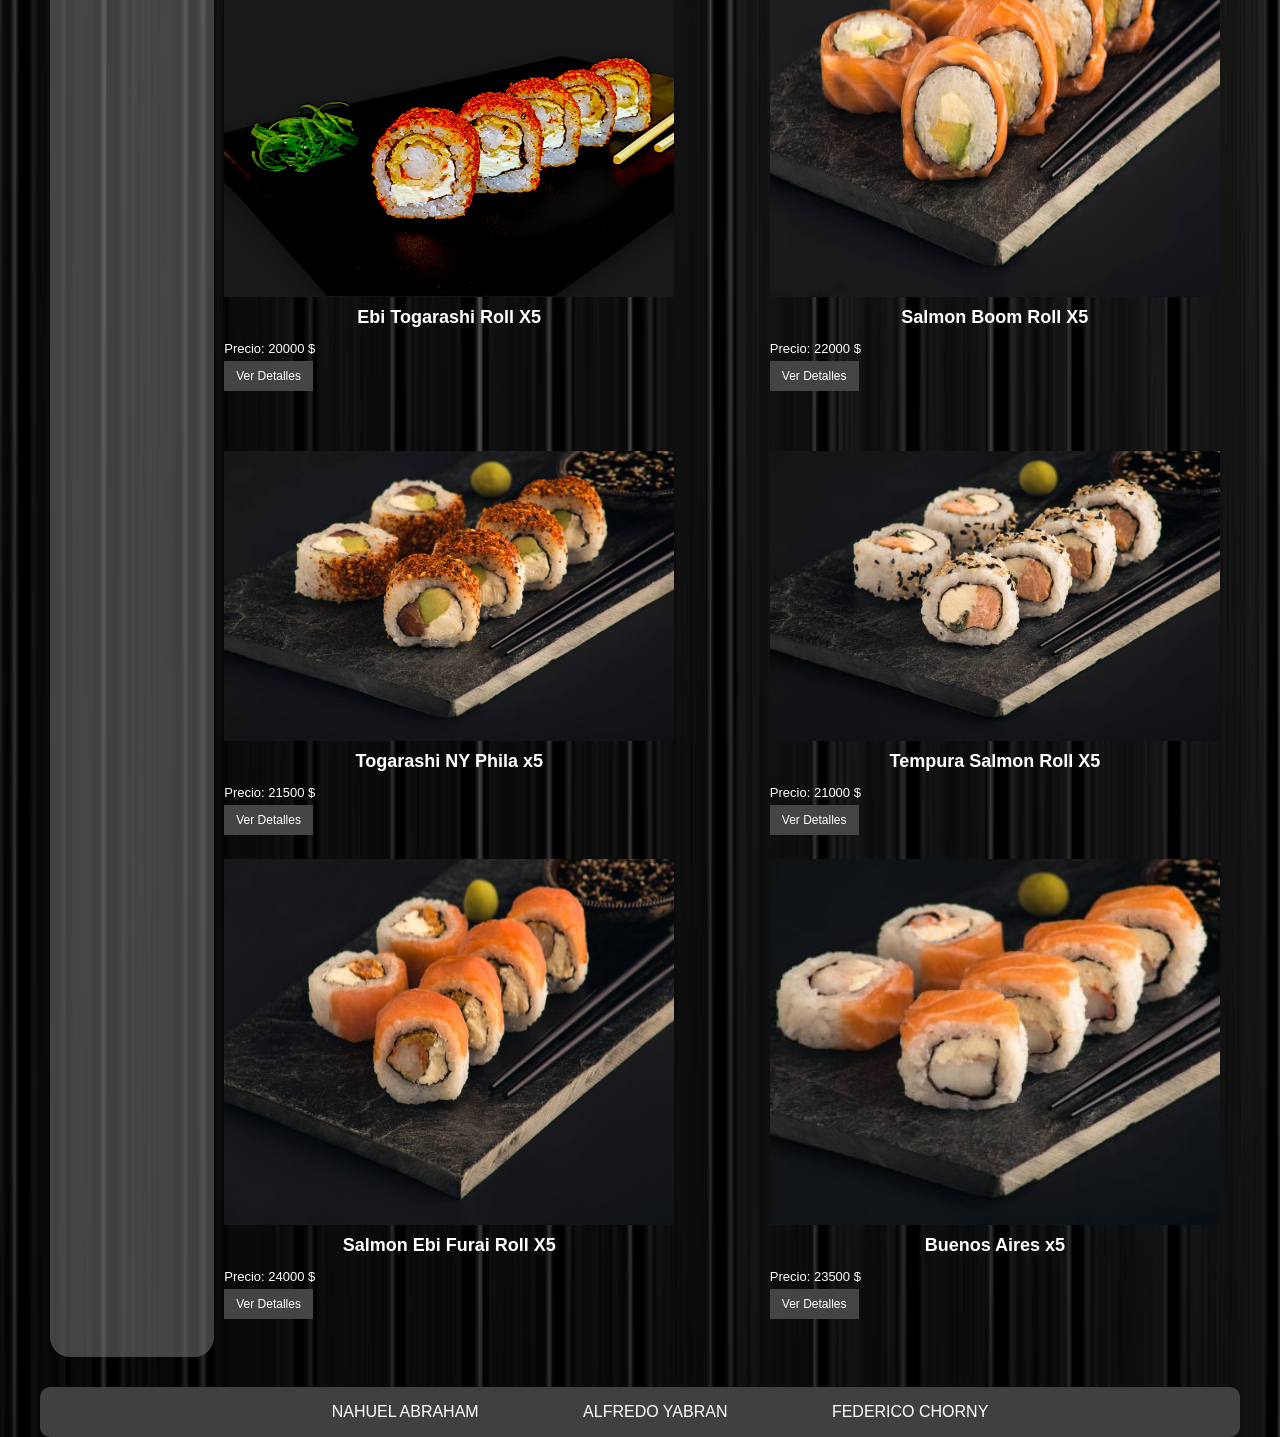
==== commit df43b88c: "cambios" ====
--- a/index.html
+++ b/index.html
@@ -4,7 +4,7 @@
     <meta charset="UTF-8">
     <meta name="viewport" content="width=device-width, initial-scale=1.0">
     <title>SushiTop</title>
-  <link rel="stylesheet" href="CSS/style.css">
+    <link rel="stylesheet" href="css/style.css">
 </head>
 <body>
 
@@ -24,7 +24,7 @@
           <a href="index.html"><img src="img/logo.svg" alt="SushiTop logo"></a>
     </div>
     <div class="searchbar">
-      <form id="searchForm" action="./search-result.html" method="get" class="searchbarform">
+      <form id="searchForm" action="./search-results.html" method="get" class="searchbarform">
             <input type="text" id="searchbar" name="buscar" class="searchbar" placeholder="Buscar...">
             <button type="submit" class="indbutton buttonsearch">Buscar</button>
       </form>
@@ -259,6 +259,7 @@
 
     <script src="./JS/index.js"></script>
     <script src="./JS/search-result.js"></script>
+    <script src="./JS/category.js"></script>
     <script src="./JS/saludo.js"></script>
     <script src="./JS/logout.js"></script>
 
--- a/css/style.css
+++ b/css/style.css
@@ -0,0 +1,519 @@
+/* Index */
+
+html, body {
+  width: 100%;
+  min-width: 0;
+  margin: 0;
+}
+
+body {
+  font-family: Arial, Helvetica, sans-serif;
+  background-image: url('../img/elegante-fondo-madera-negra-texturas.avif');
+  background-repeat: no-repeat;
+  background-size: 100% 100%;
+  color: rgb(255, 255, 255);
+}
+
+ul, ol {
+  list-style: none;
+}
+
+img {
+  display: block;
+  width: 100%;
+}
+
+img {
+  display: flex;
+  width: 100%;
+}
+
+a {
+  text-decoration: none;
+}
+
+
+/* container */
+
+.container {
+    width: 100%;
+    max-width: 1180px;
+    margin: 0 auto;
+    padding: 0 15px;
+}
+
+.mainCategory {
+    display: flex;
+    width: 100%;
+    max-width: 1180px;
+    margin: 0 auto;
+    padding: 0 15px;
+}
+
+
+/* HEADER */
+
+header {
+  padding-top: 20px;
+  background-color: #000000;
+}
+
+.sushi-top {
+  text-align: right;
+  margin-bottom: 30px;
+}
+
+.logo {
+  display: flex;
+  justify-content: center;
+  margin-bottom: 30px;
+}
+
+.logo img {
+  width: 360px;
+  border-radius: 50%;
+}
+
+.auth {
+  font-size: 12px;
+  color: #000000;
+  margin-left: 10px;
+  display: flex;
+  justify-content: right;
+  padding: 25px;
+}
+
+.auth ul {
+  margin: 0;
+  padding: 0;
+  display: flex;
+}
+
+.auth li {
+  margin-left: 45px;
+}
+
+.auth a {
+  font-size: 15px;
+  color: #ffffff;
+  display: flex;
+  justify-content: right;
+}
+
+.searchbar {
+  text-align: right;
+  padding: 3px;
+}
+
+/* Estado de login (sinEmail / conEmail) */
+
+.conEmail {
+  display: none;
+  text-align: right;
+  padding: 25px;
+  color: #ffffff;
+}
+
+.saludo {
+  font-size: 15px;
+  margin-bottom: 6px;
+}
+
+.logOut {
+  font-size: 15px;
+  cursor: pointer;
+  text-decoration: underline;
+}
+
+/* Category */
+
+.categorynav {
+    background-color: rgba(128, 128, 128, 0.5);
+    border-radius: 20px;
+    font-family: Arial, Helvetica, sans-serif;
+    display: flex;
+    flex-direction: column;
+    padding: 26px;
+}
+
+.categoryul {
+    display: flex;
+    flex-direction: column;
+    list-style: none;
+    padding: 0;
+    margin: 0;
+}
+
+.categorili {
+    margin-bottom: 25px;
+}
+
+.categorynav a {
+    color: #ffffff;
+    font-size: 18px;
+    align-items: center;
+}
+
+.categorylist {
+    justify-content: space-around;
+}
+
+
+/* Product */
+
+.products {
+  display: flex;
+  flex-wrap: wrap;
+  justify-content: space-between;
+}
+
+.card {
+  width: 450px;
+  padding: 1%;
+}
+
+.card img {
+  height: 75%;
+}
+
+.card h2 {
+  font-size: 18px;
+  color: #ffffff;
+  margin: 10px 0;
+  text-align: center;
+}
+
+.card p {
+  font-size: 13px;
+  margin-bottom: 10px;
+}
+
+.btn {
+  background: #444;
+  color: white;
+  padding: 8px 12px;
+  font-size: 12px;
+}
+
+.divcate {
+  width: 300px;
+  background: rgba(0,0,0,0.45);
+  border-radius: 12px;
+  padding: 12px;
+  box-sizing: border-box;
+  margin-bottom: 18px;
+}
+
+.divcate .produim {
+  height: 160px;
+  width: 100%;
+  object-fit: contain;
+  border-radius: 8px;
+  display: block;
+}
+
+.produtit {
+  font-weight: 700;
+  font-size: 16px;
+  color: #ffffff;
+  margin: 8px 0 6px 0;
+  text-align: center;
+}
+
+.produdes {
+  font-size: 13px;
+  color: #dddddd;
+  margin-bottom: 8px;
+}
+
+.produprec {
+  color: burlywood;
+  font-weight: 700;
+  margin-bottom: 8px;
+}
+
+.produinfo {
+  background: #444;
+  color: white;
+  padding: 6px 10px;
+  font-size: 13px;
+  border-radius: 8px;
+  display: inline-block;
+  text-decoration: none;
+}
+
+.product-container {
+  width: 100%;
+  max-width: 1180px;
+  margin: 40px auto;
+  padding: 0;
+}
+
+.product-container h1 {
+  margin-bottom: 24px;
+  color: #ffffff;
+}
+
+.product-info {
+  padding: 26px;
+  border-radius: 20px;
+  font-family: Arial, Helvetica, sans-serif;
+  display: flex;
+  flex-direction: column;
+  justify-content: space-around;
+  max-width: 1180px;
+  margin: 0 auto;
+}
+
+.tags {
+  letter-spacing: 10px;
+  background-color: #444;
+}
+
+.precio {
+  font-size: 40px;
+  font-family: 'Times New Roman', Times, serif;
+  color: burlywood;
+}
+
+.tags {
+  background-color: #444;
+  color: #ffffff;
+  font-size: 12px;
+  padding: 6px 14px;
+  border-radius: 20px;
+  display: inline-block;
+  margin-bottom: 12px;
+}
+
+.tags a {
+    color: white;
+}
+
+.containerReviews h3 {
+  font-size: 16px;
+  margin-top: 20px;
+  margin-bottom: 14px;
+}
+
+.containerReviews input,
+.containerReviews select,
+.containerReviews textarea {
+  background: #222222;
+  color: #ffffff;
+  border-radius: 6px;
+  padding: 10px;
+  margin-bottom: 12px;
+  font-size: 13px;
+  width: 100%;
+  box-sizing: border-box;
+}
+
+.containerReviews button {
+  background: #444444;
+  color: white;
+  padding: 10px;
+  border-radius: 6px;
+  font-size: 14px;
+  width: 100%;
+}
+
+/* login y register */
+
+.login-container {
+  display: flex;
+  justify-content: center;
+  align-items: center;
+  min-height: 100vh;
+}
+
+.usersec {
+    width: 100%;
+    display: flex;
+    flex-direction: column;
+    align-items: center;
+    height: 88vh;
+    justify-content: center;
+}
+
+.usersec h1 {
+  text-align: center;
+}
+
+.usersec a {
+  text-align: center;
+}
+
+.form_user {
+    background-color: rgba(0, 0, 0, 0.295);
+    padding: 26px;
+    border-radius: 20px;
+    font-family: Arial, Helvetica, sans-serif;
+    display: flex;
+    flex-direction: column;
+    justify-content: space-around;
+    height: 490px;
+}
+
+
+/* Footer */
+
+footer {
+  background: rgb(64, 64, 64);
+  margin: 30px auto 0;
+  border-radius: 10px;
+  width: 100%;
+  max-width: 1200px;
+  color: #ffffff;
+  justify-content: space-around;
+}
+
+footer {
+  display: flex;
+  margin-bottom: auto;
+  text-align: center;
+}
+
+footer li {
+  display: inline;
+  margin: 50px;
+}
+
+
+/* Celular */
+
+@media (max-width: 420px) {
+
+  body {
+    background-size: cover;
+  }
+
+  .container {
+    width: 100%;
+    padding: 0 10px;
+    box-sizing: border-box;
+  }
+
+  header {
+    padding-top: 10px;
+  }
+
+  .auth {
+    justify-content: center;
+    padding: 10px;
+    margin-left: 0;
+  }
+
+  .auth li {
+    margin-left: 20px;
+  }
+
+  .auth a {
+    margin-left: 0;
+    font-size: 13px;
+  }
+
+  .logo img {
+    width: 180px;
+  }
+
+  .searchbar {
+    text-align: center;
+    padding: 6px 10px;
+  }
+
+  .searchbar input {
+    width: 70%;
+  }
+
+  .mainCategory {
+    flex-direction: row;
+    padding: 0 10px;
+    box-sizing: border-box;
+  }
+
+  .categorynav {
+    width: 38%;
+    box-sizing: border-box;
+    margin-bottom: 20px;
+    border-radius: 10px;
+  }
+
+  .categorynav a {
+    font-size: 15px;
+  }
+
+  .categorili {
+    margin-bottom: 15px;
+  }
+
+  .products {
+    display: flex;
+    flex-direction: row;
+    flex-wrap: wrap;
+    justify-content: space-evenly;
+  }
+
+  .divcate {
+    width: 95px;
+  }
+
+  .card {
+    width: 100%;
+    box-sizing: border-box;
+    padding: 10px;
+  }
+
+  .card img {
+    height: auto;
+    width: 100%;
+  }
+
+  .card h2 {
+    font-size: 16px;
+  }
+
+  .product-container {
+    padding: 0 10px;
+    margin: 20px auto;
+    box-sizing: border-box;
+  }
+
+  .product-info {
+    padding: 16px 10px;
+    box-sizing: border-box;
+  }
+
+  .precio {
+    font-size: 28px;
+  }
+
+  .usersec {
+    height: auto;
+    padding: 30px 10px;
+    box-sizing: border-box;
+  }
+
+  .form_user {
+    width: 100%;
+    box-sizing: border-box;
+    height: 400px;
+    padding: 20px;
+    border-radius: 14px;
+  }
+
+  footer {
+    flex-direction: column;
+    width: 100%;
+    border-radius: 0;
+    margin-top: 20px;
+    padding: 16px 0;
+    box-sizing: border-box;
+  }
+
+  footer li {
+    display: block;
+    margin: 8px 0;
+    text-align: center;
+  }
+}
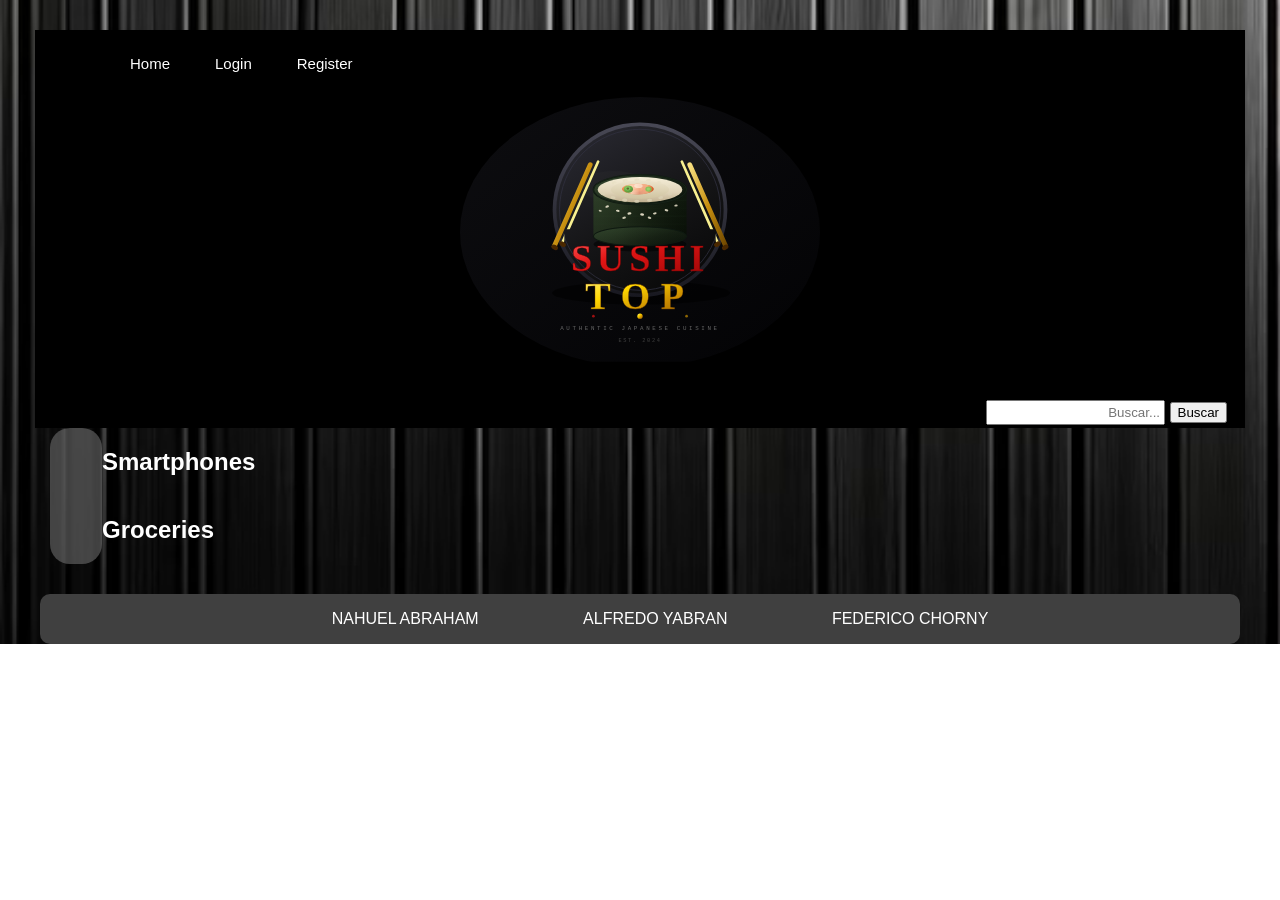
==== commit 9748fcf2: "Finalice y mejore las versiones de register, login y index a su versión final cumpliendo con las cor" ====
--- a/index.html
+++ b/index.html
@@ -12,6 +12,7 @@
     <div class="sushi-top"></div>
     <nav class="auth sinEmail">
       <ul>
+        <li><a href="index.html">Home</a></li>
         <li><a href="login.html">Login</a></li>
         <li><a href="register.html">Register</a></li>
       </ul>
@@ -24,7 +25,7 @@
           <a href="index.html"><img src="img/logo.svg" alt="SushiTop logo"></a>
     </div>
     <div class="searchbar">
-      <form id="searchForm" action="./search-results.html" method="get" class="searchbarform">
+      <form id="searchForm" class="searchbarform">
             <input type="text" id="searchbar" name="buscar" class="searchbar" placeholder="Buscar...">
             <button type="submit" class="indbutton buttonsearch">Buscar</button>
       </form>
@@ -34,216 +35,15 @@
  <main class="mainCategory">
           <aside class="categorynav">
             <ul class="categoryul">
-                <li class="categorili"><a href="./category.html" class="categorya">Beauty</a></li>     
-                <li class="categorili"><a href="./category.html" class="categorya" >Fragrances</a></li>       
-                <li class="categorili"><a href="./category.html" class="categorya">Furniture.</a></li>
-                <li class="categorili"><a href="./category.html" class="categorya"> Groceries.</a></li>
-                <li class="categorili"><a href="./category.html" class="categorya"> Home Decoration.</a></li>
-                <li class="categorili"><a href="./category.html" class="categorya"> Kitchen Accessories.</a></li>
-                <li class="categorili"><a href="./category.html" class="categorya"> Laptops.</a></li>
-                <li class="categorili"><a href="./category.html" class="categorya"> Mens Shirts.</a></li>
-                <li class="categorili"><a href="./category.html" class="categorya"> Mens Shoes.</a></li>
-                <li class="categorili"><a href="./category.html" class="categorya"> Mens Watches.</a></li>
-                <li class="categorili"><a href="./category.html" class="categorya"> Mobile Accessories.</a></li>
-                <li class="categorili"><a href="./category.html" class="categorya"> Motorcycle.</a></li>
-                <li class="categorili"><a href="./category.html" class="categorya"> Skin Care.</a></li>
-                <li class="categorili"><a href="./category.html" class="categorya"> Smartphones.</a></li>  
-                <li class="categorili"><a href="./category.html" class="categorya"> Sports Accessories.</a></li>
-                <li class="categorili"><a href="./category.html" class="categorya"> Sunglasses.</a></li>
-                <li class="categorili"><a href="./category.html" class="categorya"> Tablets.</a></li>
-                <li class="categorili"><a href="./category.html" class="categorya"> Tops.</a></li>
-                <li class="categorili"><a href="./category.html" class="categorya"> Vehicle.</a></li>
-                <li class="categorili"><a href="./category.html" class="categorya"> Womens Bags.</a></li>
-                <li class="categorili"><a href="./category.html" class="categorya"> Womens Dresses.</a></li>
-                <li class="categorili"><a href="./category.html" class="categorya"> Womens Jewellery.</a></li>
-                <li class="categorili"><a href="./category.html" class="categorya"> Womens Shoes.</a></li>
-                <li class="categorili"><a href="./category.html" class="categorya"> Womens Watches.</a></li>
             </ul>
           </aside>
 
 <div>
-  <h2>Mas Vendidos      </h2>
+  <h2>Smartphones</h2>
 <section id="productos" class="products">
-  <article class="card">
-    
-    <img src="img/avocado-salmon-roll.jpg" alt="">
-      <h2>Avocado Salmon Roll x5</h2>
-      <p>Precio: 15000 $</p>
-      <a href="product.html" class="btn">Ver Detalles</a> 
-      <br>
-    </article>
-
-    <article class="card">
-    <img src="img/hot-roll.jpg" alt="">
-      <h2>Hot Roll x5</h2>
-      <p>Precio: 18000 $</p>
-      <a href="product.html" class="btn">Ver Detalles</a> 
-      <br>
-    </article>
-
-    <article class="card">
-    <img src="img/new-york-roll.jpg" alt="">
-      <h2>New York Roll x5</h2>
-      <p>Precio: 17000 $</p>
-      <a href="product.html" class="btn">Ver Detalles</a> 
-      <br>
-    </article>
-
-    <article class="card">
-    <img src="img/nigiri-de-salmon.jpg" alt="">
-      <h2>Nigiri de Salmon x5</h2>
-      <p>Precio: 20000 $</p>
-      <a href="product.html" class="btn">Ver Detalles</a> 
-      <br>
-    </article>
-
-    <article class="card">
-    <img src="img/philadelphia-roll.jpg" alt="">
-      <h2>Philadelphia Roll x5</h2>
-      <p>Precio: 15000 $</p>
-      <a href="product.html" class="btn">Ver Detalles</a> 
-      <br>
-    </article>
-        <article class="card">
-    <img src="img/Teriyaki-Salmon-Roll.jpg" alt="">
-      <h2>Teriyaki Salmon Roll x5</h2>
-      <p>Precio: 18000 $</p>
-      <a href="product.html" class="btn">Ver Detalles</a> 
-      <br>
-    </article>
-            <article class="card">
-    <img src="img/Ebi-Togarashi-Roll-x5.jpg" alt="">
-      <h2>Ebi Togarashi Roll X5</h2>
-      <p>Precio: 20000 $</p>
-      <a href="product.html" class="btn">Ver Detalles</a> 
-      <br>
-    </article>        <article class="card">
-    <img src="img/salmon-boom-roll-x5.jpg" alt="">
-      <h2>Salmon Boom Roll X5</h2>
-      <p>Precio: 22000 $</p>
-      <a href="product.html" class="btn">Ver Detalles</a> 
-      <br>
-    </article>
-    <article class="card">
-        <img src="img/togarashi-ny-phila-x5.jpg" alt="">
-      <h2>Togarashi NY Phila x5</h2>
-      <p>Precio: 21500 $</p>
-      <a href="product.html" class="btn">Ver Detalles</a>
-      <br>
-    </article>
-    <article class="card">
-        <img src="img/tempura-salmon-roll-x5.jpg" alt="">
-      <h2>Tempura Salmon Roll X5</h2>
-      <p>Precio: 21000 $</p>
-      <a href="product.html" class="btn">Ver Detalles</a>
-      <br>
-    </article>
-    <article class="card">
-      <img src="img/salmon-ebi-furai-roll.jpg" alt="">
-      <h2>Salmon Ebi Furai Roll X5</h2>
-      <p>Precio: 24000 $</p>
-      <a href="product.html" class="btn">Ver Detalles</a>
-      <br>
-    </article>
-    <article class="card">
-      <img src="img/Buenos-aires-roll.jpg" alt="">
-      <h2>Buenos Aires x5</h2>
-      <p>Precio: 23500 $</p>
-      <a href="product.html" class="btn">Ver Detalles</a>
-      <br>
-    </article>
-
-  </section>
-  <h2>Menos Vendidos </h2>
+</section>
+  <h2>Groceries</h2>
   <section id="masVendidos" class="products">
-  <article class="card">
-    <img src="img/avocado-salmon-roll.jpg" alt="">
-      <h2>Avocado Salmon Roll x5</h2>
-      <p>Precio: 15000 $</p>
-      <a href="product.html" class="btn">Ver Detalles</a> 
-      <br>
-    </article>
-
-    <article class="card">
-    <img src="img/hot-roll.jpg" alt="">
-      <h2>Hot Roll x5</h2>
-      <p>Precio: 18000 $</p>
-      <a href="product.html" class="btn">Ver Detalles</a> 
-      <br>
-    </article>
-
-    <article class="card">
-    <img src="img/new-york-roll.jpg" alt="">
-      <h2>New York Roll x5</h2>
-      <p>Precio: 17000 $</p>
-      <a href="product.html" class="btn">Ver Detalles</a> 
-      <br>
-    </article>
-
-    <article class="card">
-    <img src="img/nigiri-de-salmon.jpg" alt="">
-      <h2>Nigiri de Salmon x5</h2>
-      <p>Precio: 20000 $</p>
-      <a href="product.html" class="btn">Ver Detalles</a> 
-      <br>
-    </article>
-
-    <article class="card">
-    <img src="img/philadelphia-roll.jpg" alt="">
-      <h2>Philadelphia Roll x5</h2>
-      <p>Precio: 15000 $</p>
-      <a href="product.html" class="btn">Ver Detalles</a> 
-      <br>
-    </article>
-        <article class="card">
-    <img src="img/Teriyaki-Salmon-Roll.jpg" alt="">
-      <h2>Teriyaki Salmon Roll x5</h2>
-      <p>Precio: 18000 $</p>
-      <a href="product.html" class="btn">Ver Detalles</a> 
-      <br>
-    </article>
-            <article class="card">
-    <img src="img/Ebi-Togarashi-Roll-x5.jpg" alt="">
-      <h2>Ebi Togarashi Roll X5</h2>
-      <p>Precio: 20000 $</p>
-      <a href="product.html" class="btn">Ver Detalles</a> 
-      <br>
-    </article>        <article class="card">
-    <img src="img/salmon-boom-roll-x5.jpg" alt="">
-      <h2>Salmon Boom Roll X5</h2>
-      <p>Precio: 22000 $</p>
-      <a href="product.html" class="btn">Ver Detalles</a> 
-      <br>
-    </article>
-    <article class="card">
-        <img src="img/togarashi-ny-phila-x5.jpg" alt="">
-      <h2>Togarashi NY Phila x5</h2>
-      <p>Precio: 21500 $</p>
-      <a href="product.html" class="btn">Ver Detalles</a>
-      <br>
-    </article>
-    <article class="card">
-        <img src="img/tempura-salmon-roll-x5.jpg" alt="">
-      <h2>Tempura Salmon Roll X5</h2>
-      <p>Precio: 21000 $</p>
-      <a href="product.html" class="btn">Ver Detalles</a>
-      <br>
-    </article>
-    <article class="card">
-      <img src="img/salmon-ebi-furai-roll.jpg" alt="">
-      <h2>Salmon Ebi Furai Roll X5</h2>
-      <p>Precio: 24000 $</p>
-      <a href="product.html" class="btn">Ver Detalles</a>
-      <br>
-    </article>
-    <article class="card">
-      <img src="img/Buenos-aires-roll.jpg" alt="">
-      <h2>Buenos Aires x5</h2>
-      <p>Precio: 23500 $</p>
-      <a href="product.html" class="btn">Ver Detalles</a>
-      <br>
-    </article>
-
   </section>
   </div>
   </main>
@@ -254,14 +54,12 @@
     <li class="footer-li">NAHUEL ABRAHAM </li>
     <li class="footer-li">ALFREDO YABRAN </li>
     <li class="footer-li">FEDERICO CHORNY</li>
-  </ul>  
+  </ul>
 </footer>
 
-    <script src="./JS/index.js"></script>
-    <script src="./JS/search-result.js"></script>
-    <script src="./JS/category.js"></script>
-    <script src="./JS/saludo.js"></script>
-    <script src="./JS/logout.js"></script>
+    <script src="./js/index.js"></script>
+    <script src="./js/saludo.js"></script>
+    <script src="./js/logout.js"></script>
 
 </body>
 
--- a/css/style.css
+++ b/css/style.css
@@ -240,6 +240,11 @@
   border-radius: 8px;
   display: inline-block;
   text-decoration: none;
+}
+
+.product-wrapper {
+  flex: 1;
+  min-width: 0;
 }
 
 .product-container {
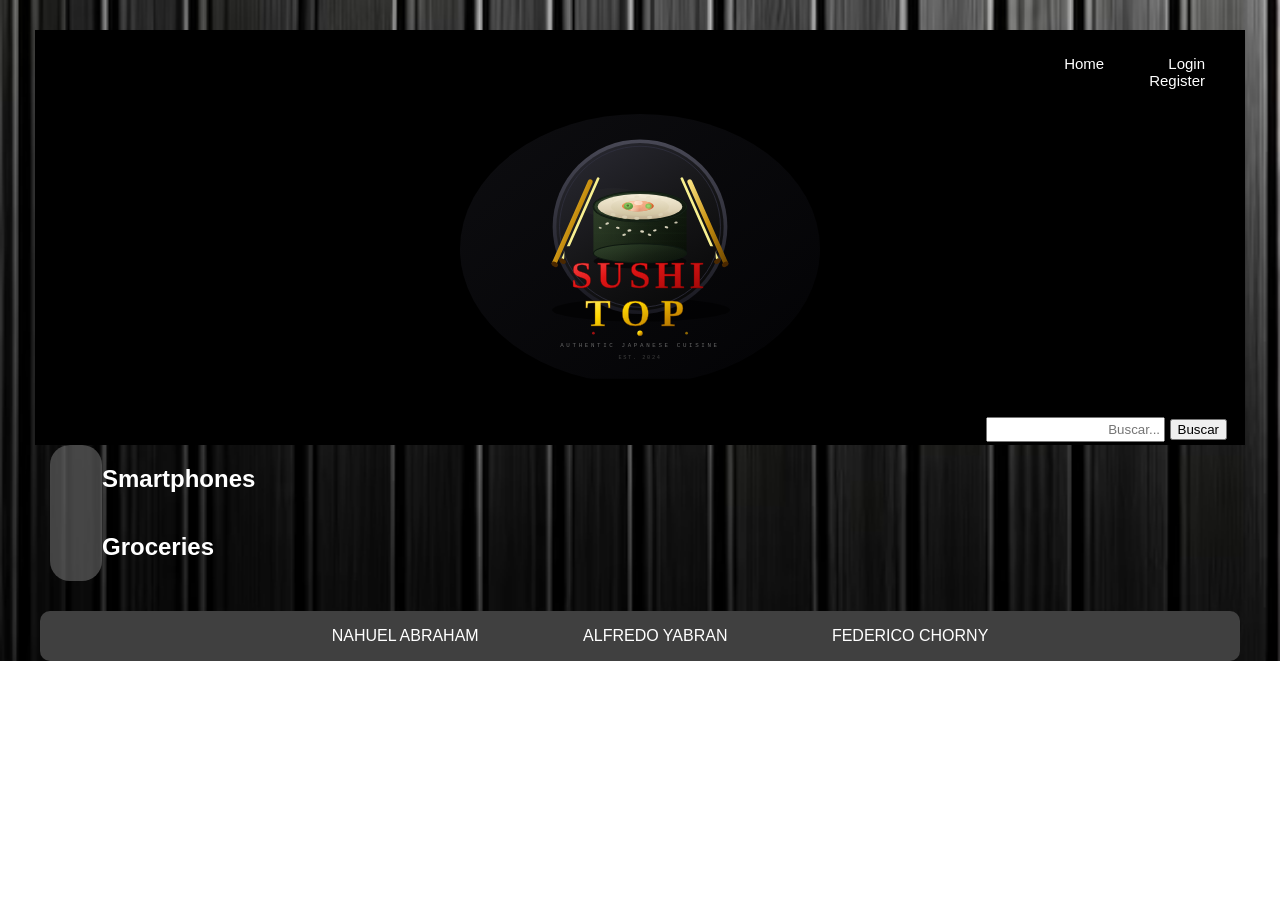
==== commit 9d07bbe3: "corrijo el logout y nav para que home no se oculte al loguear" ====
--- a/index.html
+++ b/index.html
@@ -10,9 +10,11 @@
 
   <header class="container">
     <div class="sushi-top"></div>
-    <nav class="auth sinEmail">
+    <nav class="auth">
       <ul>
         <li><a href="index.html">Home</a></li>
+      </ul>
+      <ul class="sinEmail">
         <li><a href="login.html">Login</a></li>
         <li><a href="register.html">Register</a></li>
       </ul>
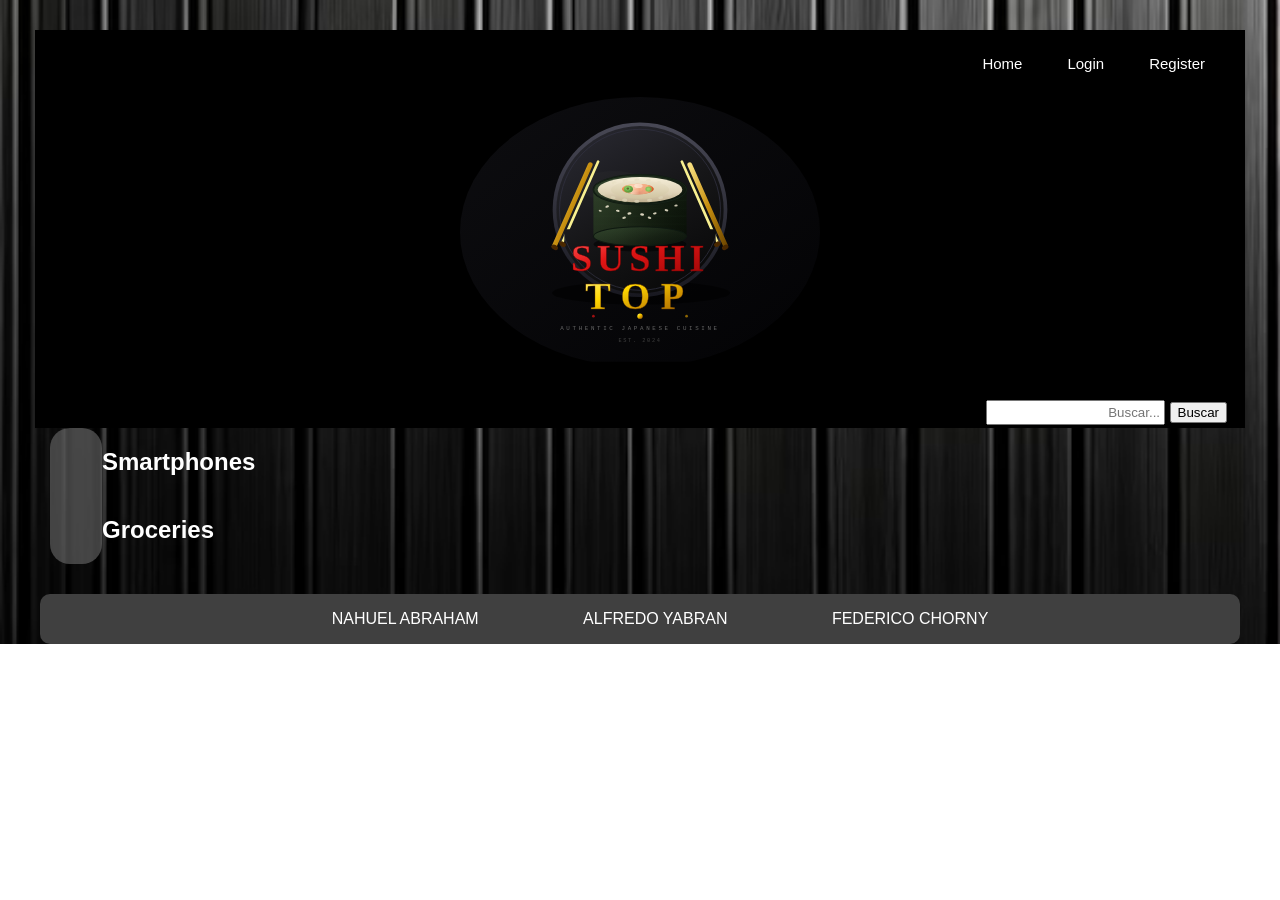
==== commit e4fa4aac: "oculto login/register individualmente al loguear para no romper layout del nav" ====
--- a/index.html
+++ b/index.html
@@ -13,10 +13,8 @@
     <nav class="auth">
       <ul>
         <li><a href="index.html">Home</a></li>
-      </ul>
-      <ul class="sinEmail">
-        <li><a href="login.html">Login</a></li>
-        <li><a href="register.html">Register</a></li>
+        <li class="sinEmail"><a href="login.html">Login</a></li>
+        <li class="sinEmail"><a href="register.html">Register</a></li>
       </ul>
     </nav>
     <div class="conEmail">
